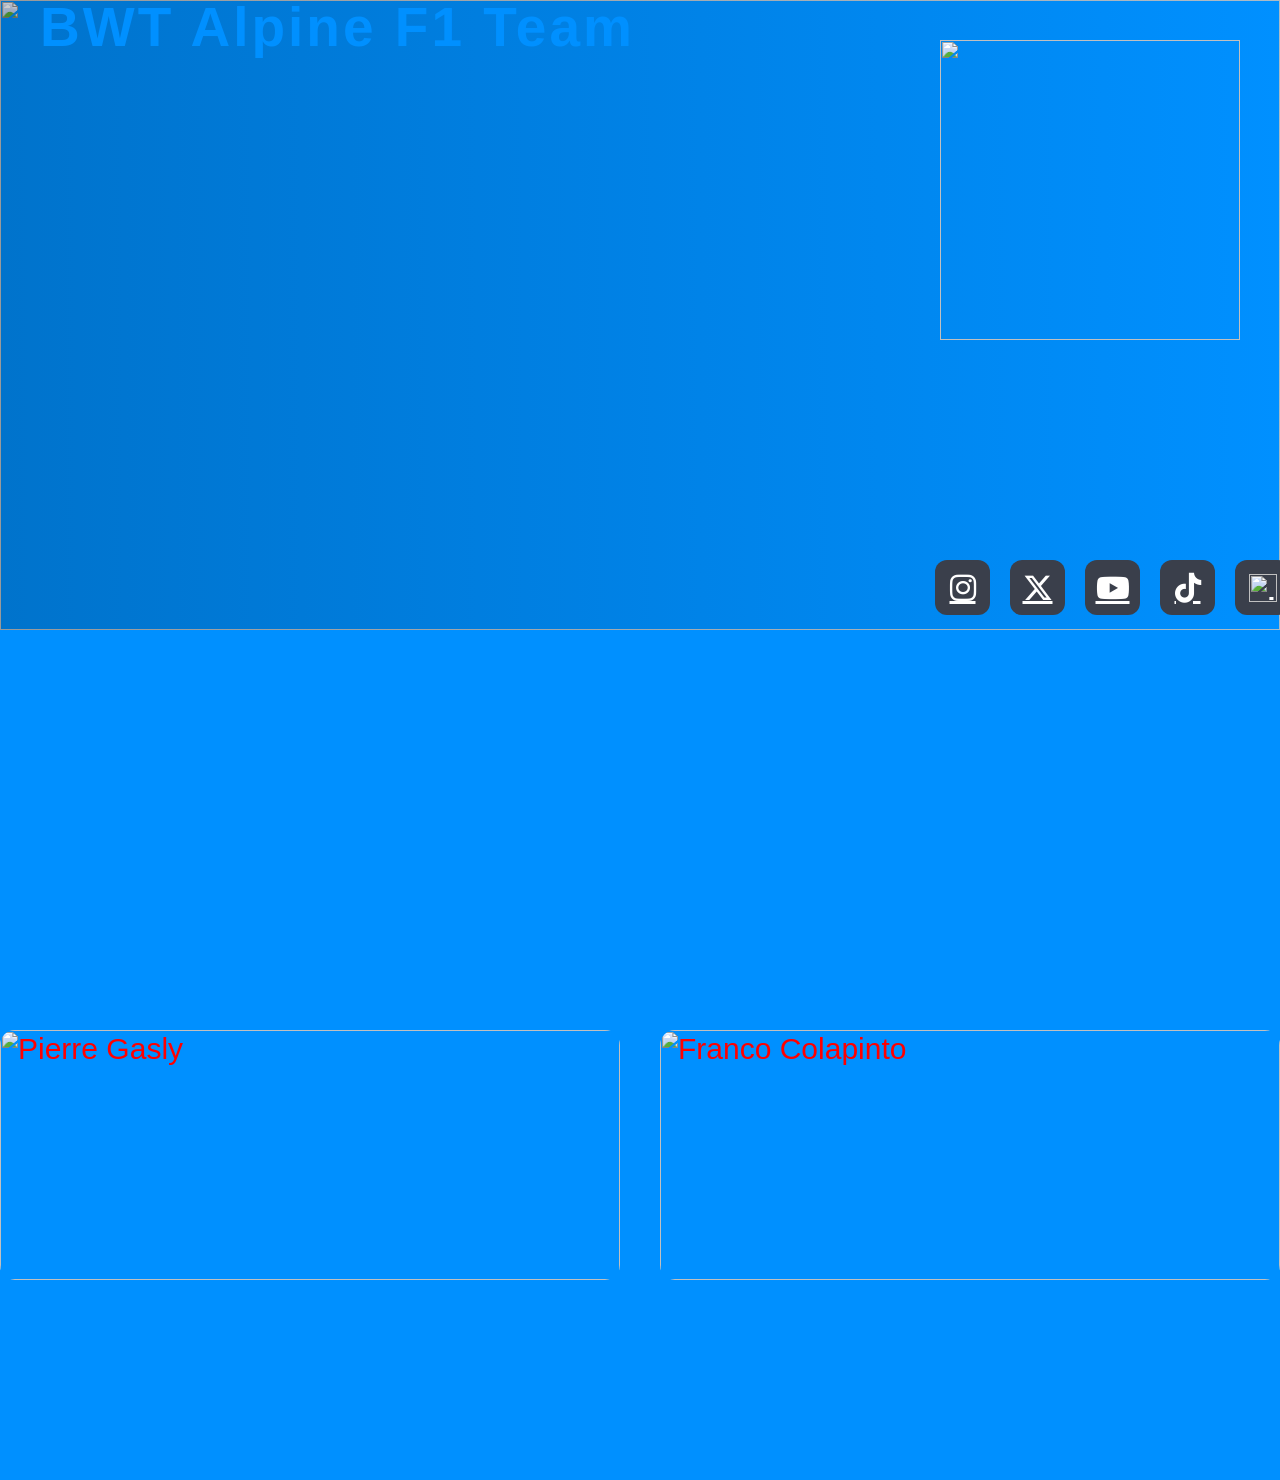
==== alpine.html @ 0892b5b3 "Add files via upload" ====
<html>
</head>
<link rel="stylesheet" href="stylemain.css">
<link rel="stylesheet" href="https://cdnjs.cloudflare.com/ajax/libs/font-awesome/6.5.0/css/all.min.css">

<body bgcolor="#0090ff">
<div class="banner-alpine" id="banner-alpine">

    <img src="carros/a526.jpg" class="bg-alpine">

    <div class="conteudo-alpine">

        <h1>BWT Alpine F1 Team</h1>

        <img src="logos/alpine.png" class="logo-alpine">

        <div class="vitorias-alpine">
            <div></div>
            <div></div>

<div class="redes-banner-alpine">
 
  <a href="https://www.instagram.com/alpinef1team" target="_blank">
    <i class="fa-brands fa-instagram"></i>
  </a>

  <a href="https://twitter.com/alpinef1team" target="_blank">
    <i class="fa-brands fa-x-twitter"></i>
  </a>

  <a href="https://www.youtube.com/@alpinef1team" target="_blank">
    <i class="fa-brands fa-youtube"></i>
  </a>

  <a href="https://www.tiktok.com/@alpinef1team" target="_blank">
    <i class="fa-brands fa-tiktok"></i>
  </a>
  
   <a href="https://www.alpinecars.com/en/formula-1/" target="_blank">
    <img src="icons/Alpinef1.png" alt="site alpine">
  </a>

</div>



        </div>

    </div>

</div>


<div class="grid-pilotos-alpine">

    <a href="gasly.html" class="card-piloto-gasly">
        <img src="overlei/gasly.webp" alt="Pierre Gasly">
        <div class="overlay-gasly">
            <h2>Pierre Gasly</h2>
            <p>Ver Informação</p>
        </div>
    </a>

    <a href="franco.html" class="card-piloto-franco">
        <img src="overlei/colapinto.jpg" alt="Franco Colapinto">
        <div class="overlay-franco">
            <h2>Franco Colapinto</h2>
            <p>Ver Informação</p>
        </div>
    </a>

</div>











































































</body>
</html>
---- stylemain.css ----
Body {

	
	font-family: arial, helvetica, sans-serif;
	margin: 30px;
	padding: 0px;
}

p{
	color: red;
	font-size: 60px;
	text-align: center;
	text-transform: capitalize;

}

h6 {
	margin-top:200px;
	font-size:40px;
	
}

a{
	font-size:30px;
	color:red;
}




.escudo-F1 {
    width: 300px;
    display: block;
    margin: 20px auto 10px auto;
}

.titulo-menu {
    text-align: left;
    font-size: 50px;
    color: red;
    margin-bottom: 30px;
	margin-top:-20px;
	margin-left:10px;
}

.container {
    text-align: center;
}

.menu {
	list-style:none;
	padding:0;
    display: flex;
    flex-direction:column;
	align-items:flex-start;
    gap: 15px;
    justify-content: center; /* centraliza os links */
    
}

.menu  li {
list-style:none;
margin-top:-17px;
margin-left:20px;

}


.menu a {
    display: inline-flex;
    align-items: center;
    gap: 8px;
    text-decoration: none;
    font-weight: bold;
    color: black;
	padding:3px 6px;
	border-radius:6px;
    transition: 0.3s;
}

.menu a:hover {
    color: red; /* seu hover vermelho */
    transform: scale(1.006);
}

.team-icon {
    width: 30px;
    height: 24px;
    object-fit: contain;
}


/* Opcional: efeito glow */
.menu a:hover::after {
    content: "";
    position: absolute;
    inset: 0;
    border-radius: 8px;
    box-shadow: 0 0 15px currentColor; /* glow usando a cor do link */
    z-index: -1;
}

.logo{
	width:120px;
	transition:0.3s;
	cursor:pointer;
}

.logo:hover{
	transform:scale(1.08);
}

.logo-formula1{
  position: absolute;
    top: 20px;
    right: 20px;
    width: 500px;
	height:auto;


}
.barra-topo {
    display: flex;
    align-items: center;
    justify-content: flex-start; /* tudo na esquerda */
    gap: 20px; /* espaço entre logo e regras */
    padding: 10px 40px;
}

/* Logo */
.logo-home img {
    width: 100px;
    cursor: pointer;
    transition: 0.3s;
}

.logo-home img:hover {
    transform: scale(1.05);
}

/* Regras */
.regras {
    text-decoration: none;
    font-weight: bold;
    font-size: 30px;
    color: #e10600;
    transition: 0.3s;
}

.regras:hover {
    color: black;
}



/* Logo */
.logo {
    width: 120px;
    transition: 0.3s;
    cursor: pointer;
}

.logo:hover {
    transform: scale(1.05);
}

.topo {
    margin-top: 10px;
}

.redes-f1 {
    position: fixed;
    bottom: 20px;
    right: 20px;
    display: flex;
    gap: 15px;
}

.redes-f1 a {
    width: 50px;
    height: 50px;
    background: #3a3f4b;
    display: flex;
    align-items: center;
    justify-content: center;
    border-radius: 12px;
    transition: 0.3s;
}

.redes-f1 a:hover {
    transform: scale(1.1);
}

.redes-f1 i,
.redes-f1 img {
    width: 28px;
    height: 28px;
    object-fit: contain;
    color: white;
}


/*regras*/
.banner-regras {
    position: relative;
    height: 500px;
    background-image: url("pilotos/pilotos.jpg");
    background-size: cover;
    background-position: center 47%;
    background-repeat: no-repeat;
    overflow: hidden;
}

/* Título no canto superior esquerdo */
.conteudo-banner-regras {
    position: absolute;
    top: 30px;
    left: 40px;
    color: white;
}

.conteudo-banner-regras h1 {
    font-size: 40px;
    letter-spacing: 3px;
    margin: 0;
}

/* Logo F1 no canto superior direito */
.logo-f1 {
    position: absolute;
    top: 20px;
    right: 20px;
    width: 200px;
}



/*pneus*/

.banner-pneu {
    position: relative;
    height: 300px;
    background-image: url("pneus/pneus.png");
    background-size: cover;
    background-position: center;
    overflow: hidden;
    display: flex;
    align-items: center;
    padding-left: 60px;
    transition: 0.4s ease;
	margin-top:300px;
}






/* Texto */
.conteudo-pneu {
    position: absolute;
	top:40px;
	left:60px;
    z-index: 2;
    color: red;
}

.conteudo-pneu h1 {
    font-size: 50px;
    margin: 0px;
    letter-spacing: 3px;
}

.conteudo-pneu p {
    font-size: 18px;
	color:#ff3c3c;
}

/* Imagem do pneu */
.img-pneu {
    position: absolute;
	top:40px;
    right: 80px;
    bottom: 0;
    height: 25%;
    transition: transform 0.5s ease;
    z-index: 2;
}

/* Hover */
.banner-pneu:hover .img-pneu {
    transform: scale(1.1) rotate(15deg);
}

.intro-pneus {
    padding: 20px 10px;
    background-color: black;
    color: #222;
    line-height: 1.6;
}

.intro-pneus p {
    font-size: 30px;

}

.tipos-pneus {
    padding: 80px 120px;
    background-color: #f4f4f4;
}

.tipos-pneus {
    padding: 80px 120px;
    background-color: #f4f4f4;
    display: grid;
    grid-template-columns: repeat(3, 1fr);
    gap: 30px;
}

.tipos-pneus h2 {
    grid-column: 1 / -1;
    font-size: 40px;
    margin-bottom: 20px;
}

.card-pneu {
    background: black;
    padding: 25px;
    border-radius: 12px;
    box-shadow: 0 8px 20px rgba(0,0,0,0.08);
    transition: 0.3s ease;
    text-align: center;
}

.card-pneu img {
    width: 80%;
    height: 180px;
    object-fit: contain;
    margin-bottom: 15px;
}

.card-pneu:hover {
    transform: translateY(-8px);
}

.card-pneu h3 {
    margin-bottom: 10px;
	color:white;
}

.card-pneu p {
    font-size: 15px;
    color: #fff;
}



.titulo-tabela{
	color:black;
	


}
.tabela-calendario {
  width: 100%;
  border-collapse: collapse;
  margin-top: 20px;
  margin-bottom:100px;

}

.tabela-calendario th, .tabela-calendario td {
  border: 3px solid #000;
  padding: 10px;
}

.tabela-calendario th {
  background-color: #222;    
  color: #fff;
}

.tabela-calendario tr:nth-child(even) {
  background-color: #f2f2f2; 
}

.tabela-calendario tr:hover {
  background-color: #ffe600;
}

.gp,
.pais{
  display: flex;
  align-items: center;
  gap: 8px;
}

.gp img{
  width: 30px;
  height: auto;
}

.pais img{
  width: 24px;
  height: auto;
}

.hero-f1 {
  background: linear-gradient(135deg, #e10600, #000);
  color: white;
  padding: 40px;
  border-radius: 12px;
  margin-bottom: 30px;
  text-align: center;
}

.hero-f1 h1 {
  font-size: 70px;
  margin-bottom: 10px;
  color:#e10600;
}

.hero-f1 p {
  font-size: 30px;
  opacity: 0.9;
}

.fim-semana-f1 {
  display: flex;
  justify-content: space-around;
  gap: 20px;
  margin: 50px 0;
  flex-wrap: wrap;
  margin-top:300px;
}

.card-fim-semana {
  position: relative;
  width: 300px;
  background-color: #1e1e1e;
  color: white;
  border-radius: 15px;
  overflow: hidden;
  text-align: center;
  transition: transform 0.3s ease;
}

.card-fim-semana:hover {
  transform: scale(1.05);
}

.card-fim-semana img {
  width: 100%;
  height: 200px;
  object-fit: cover;
}

.card-fim-semana h2 {
  margin: 15px 0 10px;
  font-size: 20px;
}

.card-fim-semana p {
  font-size: 14px;
  padding: 0 10px 15px;
  line-height: 1.5;
}
.card-fim-semana:nth-child(4) {
    border: 2px solid #e10600;
}


.pontuacao-f1 {
  display: flex;
  justify-content: center;
  gap: 40px;
  padding: 60px 10%;
  flex-wrap: wrap;
  margin-top:200px;
}

.card-pontos {
  background-color: #1e1e1e;
  color: white;
  width: 330px;
  padding: 15px;
  border-radius: 15px;
  transition: 0.3s;
}

.card-pontos h2 {
  margin-bottom: 15px;
  font-size: 20px;
  color: #e10600;
}

.card-pontos ul {
  list-style: none;
  padding: 0;
}

.card-pontos li {
  padding: 5px 0;
  border-bottom: 1px solid #333;
}

.card-pontos:hover {
  transform: scale(1.05);
}

.sprint {
  border: 2px solid #e10600;
}


.bandeiras {
  padding: 60px 20px;
  text-align: center;
}

.container-cards {
  display: flex;
  justify-content: center;
  gap: 30px;
  flex-wrap: wrap;
}

.card {
  width: 300px;
  background: black;
  border-radius: 15px;
  overflow: hidden;
  box-shadow: 0 8px 20px rgba(0,0,0,0.15);
  transition: 0.3s;
}

.card:hover {
  transform: translateY(-10px);
}

.card img {
  width: 100%;
  height: 180px;
  object-fit: cover;
}

.card h3 {
  margin: 15px 0 10px;
  color:red;
}

.card p {
  padding: 0 15px 20px;
  font-size: 15px;
}

/* Seção */
.regras-corrida {
  padding: 60px 20px;
  text-align: center;
}

/* Container que organiza lado a lado */
.container-regras {
  display: flex;
  justify-content: center;
  gap: 30px;
  flex-wrap: wrap;
}

/* Card */
.card-regra {
  width: 280px;
  background: #1e1e1e;
  color: white;
  border-radius: 15px;
  overflow: hidden;
  box-shadow: 0 8px 20px rgba(0,0,0,0.3);
  transition: 0.3s;
}

/* Efeito hover */
.card-regra:hover {
  transform: translateY(-10px);
}

/* Imagem */
.card-regra img {
  width: 100%;
  height: 170px;
  object-fit: cover;
}

/* Título */
.card-regra h3 {
  margin: 15px 0 10px;
  font-size: 18px;
  color: #e10600;
}

/* Texto */
.card-regra p {
  padding: 0 15px 20px;
  font-size: 14px;
  line-height: 1.4;
}



.card:nth-child(1) { border-top: 5px solid orange; }
.card:nth-child(2) { border-top: 5px solid yellow; }
.card:nth-child(3) { border-top: 5px solid red; }
.card:nth-child(4) { border-top: 5px solid green; }

.titulo-Safety{
	margin-top:200px;
}





.penalidades{
	padding:40px 20px;
	text-align:center;
}
.Container-penalidades{
	display:flex;
	justify-content:center;
	gap:25px;
	flex-wrap:wrap;
	align-items:flex-start;
}
.card-penalidades{
	width:160px;
	background:#1e1e1e;
	color:white;
	padding:20px;
	border-radius:15px;
	box-shadow:0 8px 20px rgba(0,0,0,0.3);
	transition:0.3s;
}
.card-penalidades:hover{
	transform:translateY(-8px);
}
.card-penalidades h3{
	color:#e10600;
	margin-bottom:30px;
	
}
.card-penalidades p {
	font-size:14px;
	line-height:1.4;
}
.titulo-secao-penalidades{
	margin-top:200px;
}

.redes-f1 {
  position: relative;
}

.redes-f1 {
  position: absolute;
  bottom: 25px;
  right: 20px;
  display: flex;
  gap: 20px;
  z-index:3;
}

.redes-f1 a {
  width: 55px;
  height: 55px;
  display: flex;
  align-items: center;
  justify-content: center;
  color:white;
  background: #3a3f4b; /* mesma cor do McLaren */
  border-radius: 12px; /* quadrado com canto arredondado */
  transition: 0.3s;
}

.redes-f1 a:hover {
  background: #DC0000;
  box-shadow:0 0 15px #DC0000;
}

.redes-f1 img {
  width: 28px;
  height: 28px;
  object-fit: contain;
}


	
 
/*mclaren*/
/* ===== BANNER ===== */
.banner-mclaren {
    position: relative;
    width: 100%;
    height: 70vh;
    overflow: hidden;
}

/* IMAGEM FUNDO */
.bg-mclaren {
    position: absolute;
    inset: 0;
    width: 100%;
    height: 100%;
    object-fit: cover;
    object-position: center;
    transition: transform 0.6s ease;
}


/* OVERLAY PAPAYA */
.banner-mclaren::after {
    content: "";
    position: absolute;
    inset: 0;
    background: linear-gradient(
        to right,
        rgba(0,0,0,0.6),
        rgba(255,135,0,0.25)
    );
    z-index: 1;
}

/* CONTEÚDO */
.conteudo-mclaren {
    position: absolute;
    inset: 0;
    z-index: 2;
}

/* NOME */
.conteudo-mclaren h1 {
    position: absolute;
    top: 40px;
    left: 40px;
    margin-top:-45px;
    font-size: 55px;
    font-weight: bold;
    letter-spacing: 3px;
    color: #FF8700;
    transition: 0.4s ease;
}

/* LINHA ANIMADA */
.conteudo-mclaren h1::after {
    content: "";
    display: block;
    width: 0;
    height: 4px;
    background: #FF8700;
    margin-top: 8px;
    transition: 0.4s ease;
}

/* LOGO */
.logo-mclaren {
    position: absolute;
    top: -40px;
    right: 40px;
    width: 300px;
    height: auto;
    transition: 0.3s ease;
}

/* TÍTULOS */
.titulos-mclaren {
    position: absolute;
    bottom: 40px;
    left: 40px;

    display: grid;
    grid-template-columns: repeat(2, auto);
    gap: 8px 25px;

    color: white;
    font-weight: bold;
}

.titulos-mclaren div {
    transition: 0.3s ease;
}

.grid-pilotos-mclaren{
    display: flex;
    justify-content: center;
    gap: 40px;
    margin-top: 200px;
}

/* ===== HOVER ===== */

/* Zoom no fundo */
.banner-mclaren:hover .bg-mclaren {
    transform: scale(1.05);
}

/* Glow papaya */
.banner-mclaren:hover h1 {
    text-shadow: 0 0 15px #FF8700;
}

/* Linha aparece */
.banner-mclaren:hover h1::after {
    width: 100%;
}

/* Títulos sobem */
.banner-mclaren:hover .titulos-mclaren div {
    transform: translateY(-5px);
}

/* Logo cresce */
.banner-mclaren:hover .logo-mclaren {
    transform: scale(1.08);
}

/* Leve brilho */
.banner-mclaren:hover {
    filter: brightness(1.05);
}

body {
    margin: 0;
    font-family: Arial, sans-serif;
}

/* Seção principal */
.info {
    width: 100%;
    padding: 60px 0;
    display: flex;
    justify-content: center;
}

body{
  margin:0;
  font-family: Arial, sans-serif;
}

.mclaren-stats{
  min-height:100vh;
  padding:80px 20px;
  text-align:center;

  background: 
    linear-gradient(to bottom, rgba(0,0,0,0.85), rgba(0,0,0,0.9)),
    url("mcl25.avif"); /* coloca sua imagem aqui */

  background-size:cover;
  background-position:center;
  background-attachment:fixed;
}

.titulo{
  color:white;
  font-size:40px;
  margin-bottom:60px;
  letter-spacing:2px;
  position:relative;
}

.titulo::after{
  content:"";
  width:150px;
  height:4px;
  background:#ff8000;
  display:block;
  margin:15px auto 0;
  box-shadow:0 0 15px #ff8000;
}

.cards{
  display:flex;
  justify-content:center;
  gap:30px;
  flex-wrap:wrap;
}

.card{
  background:rgba(20,20,20,0.95);
  width:240px;
  padding:35px 20px;
  border-radius:20px;
  color:white;
  transition:0.4s;
  border:1px solid rgba(255,128,0,0.3);
  box-shadow:0 0 20px rgba(255,128,0,0.2);
}

.card h3{
  font-size:48px;
  color:#ff8000;
  margin:0 0 15px 0;
  text-shadow:0 0 15px #ff8000;
}

.card p{
  font-size:16px;
  opacity:0.9;
}

.card:hover{
  transform:translateY(-12px);
  box-shadow:0 0 35px #ff8000;
  border:1px solid #ff8000;
}


.card-piloto-norris{
    position: relative;
    width: 700px;
    height: 250px;
    overflow: hidden;
    border-radius: 15px;
    display: block;
    text-decoration: none;
	margin-bottom:100px;
}

.card-piloto-norris img{
    width: 100%;
    height: 100%;
    object-fit: cover;
    display: block;
}


.overlay-norris,
.overlay-piastri{
    position: absolute;
    inset: 0;

    background: linear-gradient(
        to top,
        rgba(0,0,0,0.8) 0%,
        rgba(0,0,0,0.4) 50%,
        rgba(0,0,0,0.1) 100%
    );

    display: flex;
    flex-direction: column;
    justify-content: flex-end;
    align-items: center;

    padding-bottom: 30px;

    opacity: 0;
    transition: 0.4s ease;
}

.overlay-norris h2,
.overlay-piastri h2{
    color: white;
    font-size: 26px;
    margin-bottom: 5px;

    transform: translateY(20px);
    opacity: 0;
    transition: 0.4s ease;
}



.overlay-norris p,
.overlay-piastri p{
    color: white;
    font-size: 14px;
    letter-spacing: 1px;

    padding: 6px 14px;
    border: 1px solid white;
    border-radius: 20px;

    transform: translateY(20px);
    opacity: 0;
    transition: 0.4s ease;
}

.card-piloto-norris:hover .overlay-norris,
.card-piloto-piastri:hover .overlay-piastri{
    opacity: 1;
}

.card-piloto-norris:hover h2,
.card-piloto-norris:hover p,
.card-piloto-piastri:hover h2,
.card-piloto-piastri:hover p{
    transform: translateY(0);
    opacity: 1;
}

.card-piloto-norris:hover img,
.card-piloto-piastri:hover img{
    transform: scale(1.08);
    transition: 0.5s ease;
}

.card-piloto-piastri{
    position: relative;
    width: 700px;
    height: 250px;
    overflow: hidden;
    border-radius: 15px;
    display: block;
    text-decoration: none;
	margin-bottom:200px;
}

.card-piloto-piastri img{
    width: 100%;
    height: 100%;
    object-fit: cover;
    display: block;
}





.lideranca{
  padding:80px 20px;
  background:#0d0d0d;
  text-align:center;
}

.titulo-lideranca{
  font-size:36px;
  color:white;
  margin-bottom:60px;
  position:relative;
}

.titulo-lideranca::after{
  content:"";
  width:180px;
  height:4px;
  background:#ff8000;
  display:block;
  margin:15px auto 0;
  box-shadow:0 0 15px #ff8000;
}

.container-lideranca{
  display:flex;
  justify-content:center;
  gap:30px;
  flex-wrap:wrap;
}

.card-lider{
  background:#1a1a1a;
  width:260px;
  border-radius:20px;
  padding:25px 20px;
  color:white;
  transition:0.4s;
  border:1px solid rgba(255,128,0,0.3);
}

.card-lider img{
  width:100%;
  height:260px;
  object-fit:cover;
  border-radius:15px;
  margin-bottom:15px;
}

.card-lider h3{
  margin:10px 0 5px;
  font-size:20px;
}

.card-lider span{
  display:block;
  color:#ff8000;
  font-weight:bold;
  margin-bottom:10px;
}

.card-lider p{
  font-size:20px;
  opacity:0.8;
}

.card-lider:hover{
  transform:translateY(-10px);
  box-shadow:0 0 30px #ff8000;
}


.eras{
  background:#ff8000;
  color:white;
  padding:80px 20px;
  text-align:center;
}

.titulo-eras{
  font-size:38px;
  margin-bottom:50px;
  position:relative;
  color:black;
}

.titulo-eras::after{
  content:"";
  width:160px;
  height:4px;
  background:#ff8000;
  display:block;
  margin:15px auto 0;
  box-shadow:0 0 15px #000000;
}

.timeline{
  display:flex;
  justify-content:center;
  gap:15px;
  flex-wrap:wrap;
  margin-bottom:50px;
}

.timeline button{
  background:#1a1a1a;
  border:1px solid rgba(255,128,0,0.4);
  color:white;
  padding:12px 18px;
  border-radius:30px;
  cursor:pointer;
  transition:0.3s;
}

.timeline button:hover{
  background:#000000;
}

.timeline .ativo{
  background:#000000;
  box-shadow:0 0 15px #000000;
}

.conteudo-era{
  max-width:800px;
  margin:0 auto;
  animation:fade 0.4s ease-in-out;
}

.conteudo-era h3{
  font-size:28px;
  margin-bottom:20px;
}

.conteudo-era p{
  font-size:17px;
  line-height:1.6;
  opacity:0.9;
  color:black;
}

@keyframes fade{
  from{opacity:0; transform:translateY(10px);}
  to{opacity:1; transform:translateY(0);}
}




.eras {
    padding: 40px;
    text-align: center;
	color:black;
}

.titulo-eras {
    color: orange;
    margin-bottom: 20px;
}

.botoes-eras button {
    background: #222;
    color: white;
    border: 1px solid orange;
    padding: 10px 20px;
    margin: 5px;
    cursor: pointer;
    transition: 0.3s;
}

.botoes-eras button:hover {
    background: black;
    color: orange;
}

.conteudo-era {
    margin-top: 30px;
}

#mclaren-timeline {
    display: flex;
    justify-content: center;
    gap: 20px;
    flex-wrap: wrap;
    margin-top: 30px;
	color:black;
}

.mclaren-timeline-item {
    width: 200px;
    text-align: center;
	color:black;
}

.mclaren-timeline-item img {
    width: 100%;
    height: 130px;
    object-fit: cover;
    border-radius: 10px;
    transition: 0.3s;
}

.mclaren-timeline-item img:hover {
    transform: scale(1.05);
    box-shadow: 0 0 15px black;
}

.mclaren-timeline-year {
    color: black;
    font-weight: bold;
    margin-bottom: 8px;
}

.redes-banner-mclaren a {
  font-size: 32px;
  color: white;
  background: rgba(0,0,0,0.6);
  padding: 10px;
  border-radius: 10px;
 
}

.banner-mclaren {
  position: relative;
}

.redes-banner-mclaren {
  position: absolute;
  bottom: -10px;
  right: -1150px;
  display: flex;
  gap: 10px;
}

.redes-banner-mclaren img {
  width: 35px;
}

.redes-banner-mclaren a:hover {
  background: #ff8000;
  transform: scale(1.15);
}




/*mercedes*/


 /* ===== BANNER ===== */
.banner-mercedes {
    position: relative;
    width: 100%;
    height: 70vh;
    overflow: hidden;
}

/* IMAGEM FUNDO */
.bg-mercedes {
    position: absolute;
    inset: 0;
    width: 100%;
    height: 100%;
    object-fit: cover;
    object-position: center;
    transition: transform 0.6s ease;
}

/* OVERLAY */
.banner-mercedes::after {
    content: "";
    position: absolute;
    inset: 0;
    background: linear-gradient(
        to right,
        rgba(0,0,0,0.7),
        rgba(0,210,190,0.2)
    );
    z-index: 1;
}

/* CONTEÚDO */
.conteudo-mercedes {
    position: absolute;
    inset: 0;
    z-index: 2;
}

/* NOME */
.conteudo-mercedes h1 {
    position: absolute;
    top: 40px;
    left: 40px;
    margin-top:-45px;
    font-size: 50px;
    font-weight: bold;
    letter-spacing: 2px;
    color: #00D2BE;
    transition: 0.4s ease;
}

/* Linha animada */
.conteudo-mercedes h1::after {
    content: "";
    display: block;
    width: 0;
    height: 4px;
    background: #00D2BE;
    margin-top: 8px;
    transition: 0.4s ease;
}

/* LOGO */
.logo-mercedes {
    position: absolute;
    top: 40px;
    right: 40px;
    width: 300px;
    height: auto;
    transition: 0.3s ease;
	margin-top:-145px;
}

/* TÍTULOS */
.titulos-mercedes {
    position: absolute;
    bottom: 40px;
    left: 40px;

    display: grid;
    grid-template-columns: repeat(2, auto);
    gap: 8px 25px;

    color: white;
    font-weight: bold;
}

.titulos-mercedes div {
    transition: 0.3s ease;
}

/* ===== HOVER ===== */

/* Zoom no fundo */
.banner-mercedes:hover .bg-mercedes {
    transform: scale(1.05);
}

/* Glow verde */
.banner-mercedes:hover h1 {
    text-shadow: 0 0 15px #00D2BE;
}

/* Linha aparece */
.banner-mercedes:hover h1::after {
    width: 100%;
}

/* Títulos sobem */
.banner-mercedes:hover .titulos-mercedes div {
    transform: translateY(-5px);
}

/* Logo aumenta */
.banner-mercedes:hover .logo-mercedes {
    transform: scale(1.08);
}

/* Leve brilho */
.banner-mercedes:hover {
    filter: brightness(1.05);
}

.lideranca-mercedes{
  padding:80px 20px;
  background:#111111;
  text-align:center;
}

.titulo-lideranca-mercedes{
  font-size:36px;
  color:#00D2BE;
  margin-bottom:60px;
  position:relative;
}

.titulo-lideranca-mercedes::after{
  content:"";
  width:180px;
  height:4px;
  background:#000000;
  display:block;
  margin:15px auto 0;
  box-shadow:0 0 15px #00D2BE;
}

.container-lideranca-mercedes{
  display:flex;
  justify-content:center;
  gap:30px;
  flex-wrap:wrap;
}

.card-lider-mercedes{
  background:#00D2BE;
  width:260px;
  border-radius:20px;
  padding:25px 20px;
  color:white;
  transition:0.4s;
  border:1px solid rgba(255,128,0,0.3);
}

.card-lider-mercedes img{
  width:100%;
  height:260px;
  object-fit:cover;
  border-radius:15px;
  margin-bottom:15px;
}

.card-lider-mercedes h3{
  margin:10px 0 5px;
  font-size:20px;
}

.card-lider-mercedes span{
  display:block;
  color:#000000;
  font-weight:bold;
  margin-bottom:10px;
}

.card-lider-mercedes p{
  font-size:20px;
  opacity:0.8;
  color:#000000;
}

.card-lider-mercedes:hover{
  transform:translateY(-10px);
  box-shadow:0 0 30px #000000;
}

.banner-mercedes {
  position: relative;
}

.redes-banner-mercedes {
  position: absolute;
  bottom: -25px;
  right: -1150px;
  display: flex;
  gap: 20px;
}

.redes-banner-mercedes a {
  width: 55px;
  height: 55px;
  display: flex;
  align-items: center;
  justify-content: center;
  color:white;
  background: #3a3f4b; /* mesma cor do McLaren */
  border-radius: 12px; /* quadrado com canto arredondado */
  transition: 0.3s;
}

.redes-banner-mercedes a:hover {
  background: #00D2BE; /* verde Mercedes */
  transform: scale(1.1);
}

.redes-banner-mercedes img {
  width: 28px;
  height: 28px;
  object-fit: contain;
}





/*redbull*/
/* ===== BANNER ===== */
.banner-redbull {
    position: relative;
    width: 100%;
    height: 70vh;
    overflow: hidden;
}

/* IMAGEM FUNDO */
.bg-redbull {
    position: absolute;
    inset: 0;
    width: 100%;
    height: 100%;
    object-fit: cover;
    object-position: center;
    transition: transform 0.6s ease;
}

/* OVERLAY AZUL */
.banner-redbull::after {
    content: "";
    position: absolute;
    inset: 0;
    background: linear-gradient(
        to right,
        rgba(0,0,0,0.6),
        rgba(30,65,255,0.25)
    );
    z-index: 1;
}

/* CONTEÚDO */
.conteudo-redbull {
    position: absolute;
    inset: 0;
    z-index: 2;
}

/* NOME */
.conteudo-redbull h1 {
    position: absolute;
    top: 40px;
    left: 40px;
    margin-top:-45px;
    font-size: 55px;
    font-weight: bold;
    letter-spacing: 3px;
    color: #1E41FF;
    transition: 0.4s ease;
}

/* LINHA ANIMADA */
.conteudo-redbull h1::after {
    content: "";
    display: block;
    width: 0;
    height: 4px;
    background: #1E41FF;
    margin-top: 8px;
    transition: 0.4s ease;
}

/* LOGO */
.logo-redbull {
    position: absolute;
    top: 40px;
    right: 40px;
    width: 200px;
    height: auto;
    transition: 0.3s ease;
}

/* TÍTULOS */
.titulos-redbull {
    position: absolute;
    bottom: 40px;
    left: 40px;

    display: grid;
    grid-template-columns: repeat(2, auto);
    gap: 8px 25px;

    color: white;
    font-weight: bold;
}

.titulos-redbull div {
    transition: 0.3s ease;
}

/* ===== HOVER ===== */

/* Zoom no fundo */
.banner-redbull:hover .bg-redbull {
    transform: scale(1.05);
}

/* Glow azul */
.banner-redbull:hover h1 {
    text-shadow: 0 0 15px #1E41FF;
}

/* Linha aparece */
.banner-redbull:hover h1::after {
    width: 100%;
}

/* Títulos sobem */
.banner-redbull:hover .titulos-redbull div {
    transform: translateY(-5px);
}

/* Logo cresce */
.banner-redbull:hover .logo-redbull {
    transform: scale(1.08);
}

/* Leve brilho */
.banner-redbull:hover {
    filter: brightness(1.05);
}



.banner-redbull {
  position: relative;
}

.redes-banner-redbull {
  position: absolute;
  bottom: -25px;
  right: -1150px;
  display: flex;
  gap: 20px;
}

.redes-banner-redbull a {
  width: 55px;
  height: 55px;
  display: flex;
  align-items: center;
  justify-content: center;
  color:white;
  background: #3a3f4b; /* mesma cor do McLaren */
  border-radius: 12px; /* quadrado com canto arredondado */
  transition: 0.3s;
}

.redes-banner-redbull a:hover {
  background: #0600ef; /* verde Mercedes */
  transform: scale(1.1);
}

.redes-banner-redbull img {
  width: 28px;
  height: 28px;
  object-fit: contain;
}


  
/*ferrari*/


/* Banner */
.banner-ferrari {
    position: relative;
    width: 100%;
    height: 70vh;
    overflow: hidden;
}

/* SOMENTE imagem de fundo */
.bg-ferrari {
    width: 100%;
    height: 100%;
    object-fit: cover;
    object-position: center right;
    transition: transform 0.6s ease;
}

/* Overlay */
.banner-ferrari::after {
    content: "";
    position: absolute;
    inset: 0;
    background: linear-gradient(
        to right,
        rgba(0,0,0,0.2),
        rgba(220,0,0,0.25));
    z-index: 1;
	    pointer-events:none;

}

/* Conteúdo */
.conteudo-ferrari {
    position: absolute;
    inset: 0;
    z-index: 2;
}

/* Nome */
.conteudo-ferrari h1 {
    position: absolute;
    top: 40px;
    left: 40px;
    font-size: 55px;
    color: #DC0000;
    margin-top:-45px;
}

.conteudo-ferrari h1::after {
    content: "";
    display: block;
    width: 0;
    height: 4px;
    background: #DC0000;
    margin-top: 8px;
    transition: 0.4s ease;
}



/* LOGO (agora não será afetada) */
.logo-ferrari {
    position: absolute;
    top: 40px;
    right: 40px;
    width: 300px;
    height: auto;
}

/* Títulos */
.titulos-ferrari {
    position: absolute;
    bottom: 190px;
    left: 40px;

    display: grid;
    grid-template-columns: repeat(2, auto);
    gap: 8px 25px;
    
	color: white;
	font-size:18px;
	font-weight:bold;
}

/* Zoom no fundo */
.banner-ferrari:hover .bg-ferrari {
    transform: ;
}

/* Glow no nome */
.banner-ferrari:hover h1 {
    text-shadow: 0 0 15px #DC0000;
}

/* Linha animada abaixo do nome */
.banner-ferrari:hover h1::after {
    width: 100%;
}

/* Títulos sobem levemente */
.banner-ferrari:hover .titulos-ferrari div {
    transform: translateY(-5px);
}

/* Logo aumenta */
.banner-ferrari:hover .logo-ferrari {
    transform: scale(1.08);
}

.banner-ferrari {
  position: relative;
}

.redes-banner-ferrari {
  position: absolute;
  bottom: -25px;
  right: -1150px;
  display: flex;
  gap: 20px;
  z-index:3;
}

.redes-banner-ferrari a {
  width: 55px;
  height: 55px;
  display: flex;
  align-items: center;
  justify-content: center;
  color:white;
  background: #3a3f4b; /* mesma cor do McLaren */
  border-radius: 12px; /* quadrado com canto arredondado */
  transition: 0.3s;
}

.redes-banner-ferrari a:hover {
  background: #DC0000;
  box-shadow:0 0 15px #DC0000;
}

.redes-banner-ferrari img {
  width: 28px;
  height: 28px;
  object-fit: contain;
}



 /*willians*/
/* ===== BANNER ===== */
.banner-williams {
    position: relative;
    width: 100%;
    height: 70vh;
    overflow: hidden;
}

/* IMAGEM FUNDO */
.bg-williams {
    position: absolute;
    inset: 0;
    width: 100%;
    height: 100%;
    object-fit: cover;
    object-position: center;
    transition: transform 0.6s ease;
}

/* OVERLAY AZUL */
.banner-williams::after {
    content: "";
    position: absolute;
    inset: 0;
    background: linear-gradient(
        to right,
        rgba(0,0,0,0.6),
        rgba(4,30,66,0.4)
    );
    z-index: 1;
}

/* CONTEÚDO */
.conteudo-williams {
    position: absolute;
    inset: 0;
    z-index: 2;
}

/* NOME */
.conteudo-williams h1 {
    position: absolute;
    top: 40px;
    left: 40px;
    margin-top:-45px;
    font-size: 55px;
    font-weight: bold;
    letter-spacing: 3px;
    color: white;
    transition: 0.4s ease;
}

/* LINHA BRANCA */
.conteudo-williams h1::after {
    content: "";
    display: block;
    width: 0;
    height: 4px;
    background: white;
    margin-top: 8px;
    transition: 0.4s ease;
}

/* LOGO */
.logo-williams {
    position: absolute;
    top: 40px;
    right: 40px;
    width: 300px;
    height: auto;
    transition: 0.3s ease;
}

/* TÍTULOS */
.titulos-williams {
    position: absolute;
    bottom: 40px;
    left: 40px;

    display: grid;
    grid-template-columns: repeat(2, auto);
    gap: 8px 25px;

    color: white;
    font-weight: bold;
}

.titulos-williams div {
    transition: 0.3s ease;
}

/* ===== HOVER ===== */

/* Zoom fundo */
.banner-williams:hover .bg-williams {
    transform: scale(1.05);
}

/* Linha branca aparece */
.banner-williams:hover h1::after {
    width: 100%;
}

/* Títulos sobem */
.banner-williams:hover .titulos-williams div {
    transform: translateY(-5px);
}

/* Logo cresce */
.banner-williams:hover .logo-williams {
    transform: scale(1.08);
}

/* Leve brilho */
.banner-williams:hover {
    filter: brightness(1.05);
}


.banner-williams {
  position: relative;
}

.redes-banner-williams {
  position: absolute;
  bottom: -25px;
  right: -1150px;
  display: flex;
  gap: 20px;
  z-index:3;
}

.redes-banner-williams a {
  width: 55px;
  height: 55px;
  display: flex;
  align-items: center;
  justify-content: center;
  color:white;
  background: #3a3f4b; /* mesma cor do McLaren */
  border-radius: 12px; /* quadrado com canto arredondado */
  transition: 0.3s;
}

.redes-banner-williams a:hover {
  background: #005aff;
  box-shadow:0 0 15px #000000;
}

.redes-banner-williams img {
  width: 28px;
  height: 28px;
  object-fit: contain;
}







 /*rb*/
/* ===== BANNER ===== */
.banner-rb {
    position: relative;
    width: 100%;
    height: 70vh;
    overflow: hidden;
}

/* IMAGEM FUNDO */
.bg-rb {
    position: absolute;
    inset: 0;
    width: 100%;
    height: 100%;
    object-fit: cover;
    object-position: center;
    transition: transform 0.6s ease;
}

/* OVERLAY ESCURO AZULADO */
.banner-rb::after {
    content: "";
    position: absolute;
    inset: 0;
    background: linear-gradient(
        to right,
        rgba(0,0,0,0.7),
        rgba(10,20,40,0.5)
    );
    z-index: 1;
}

/* CONTEÚDO */
.conteudo-rb {
    position: absolute;
    inset: 0;
    z-index: 2;
}

/* NOME */
.conteudo-rb h1 {
    position: absolute;
    top: 40px;
    left: 40px;
    margin-top:-45px;
    font-size: 55px;
    font-weight: bold;
    letter-spacing: 3px;
    color: white;
    transition: 0.4s ease;
}

/* LINHA ANIMADA */
.conteudo-rb h1::after {
    content: "";
    display: block;
    width: 0;
    height: 4px;
    background: #1E5BFF; /* azul destaque */
    margin-top: 8px;
    transition: 0.4s ease;
}

/* LOGO */
.logo-rb {
    position: absolute;
    top: 40px;
    right: 10px;
    width: 300px;
    height: auto;
    transition: 0.3s ease;
}

/* TÍTULOS */
.titulos-rb {
    position: absolute;
    bottom: 40px;
    left: 40px;

    display: flex;
    gap: 25px;

    color: white;
    font-weight: bold;
}

.titulos-rb div {
    transition: 0.3s ease;
}

/* ===== HOVER ===== */

/* Zoom fundo */
.banner-rb:hover .bg-rb {
    transform: scale(1.05);
}

/* Linha aparece */
.banner-rb:hover h1::after {
    width: 100%;
}

/* Títulos sobem */
.banner-rb:hover .titulos-rb div {
    transform: translateY(-5px);
}

/* Logo cresce */
.banner-rb:hover .logo-rb {
    transform: scale(1.08);
}

/* Brilho leve */
.banner-rb:hover {
    filter: brightness(1.08);
}



.banner-rb {
  position: relative;
}

.redes-banner-rb {
  position: absolute;
  bottom: -25px;
  right: -1150px;
  display: flex;
  gap: 20px;
  z-index:3;
}

.redes-banner-rb a {
  width: 55px;
  height: 55px;
  display: flex;
  align-items: center;
  justify-content: center;
  color:white;
  background: #3a3f4b; /* mesma cor do McLaren */
  border-radius: 12px; /* quadrado com canto arredondado */
  transition: 0.3s;
}

.redes-banner-rb a:hover {
  background: #1E41FF;
  box-shadow:0 0 15px #000000;
}

.redes-banner-rb img {
  width: 28px;
  height: 28px;
  object-fit: contain;
}












 /*aston*/
/* ===== BANNER ===== */
.banner-aston {
    position: relative;
    width: 100%;
    height: 70vh;
    overflow: hidden;
}

/* IMAGEM FUNDO */
.bg-aston {
    position: absolute;
    inset: 0;
    width: 100%;
    height: 100%;
    object-fit: cover;
    object-position: center;
    transition: transform 0.6s ease;
}

/* OVERLAY VERDE ESCURO */
.banner-aston::after {
    content: "";
    position: absolute;
    inset: 0;
    background: linear-gradient(
        to right,
        rgba(0,0,0,0.7),
        rgba(0,87,63,0.4)
    );
    z-index: 1;
}

/* CONTEÚDO */
.conteudo-aston {
    position: absolute;
    inset: 0;
    z-index: 2;
}

/* NOME */
.conteudo-aston h1 {
    position: absolute;
    top: 40px;
    left: 40px;

    margin-top: -45px; /* você pediu */
    font-size: 55px;
    font-weight: bold;
    letter-spacing: 3px;
    color: #00A36C;
    transition: 0.4s ease;
}

/* LINHA VERDE */
.conteudo-aston h1::after {
    content: "";
    display: block;
    width: 0;
    height: 4px;
    background: #00A36C;
    margin-top: 8px;
    transition: 0.4s ease;
}

/* LOGO */
.logo-aston {
    position: absolute;
    top: 40px;
    right: 40px;

    width: 300px; /* você pediu */
    height: auto;
    transition: 0.3s ease;
}

/* VITÓRIAS */
.vitorias-aston {
    position: absolute;
    bottom: 40px;
    left: 40px;

    font-size: 20px;
    font-weight: bold;
    color: white;
    transition: 0.3s ease;
}

/* ===== HOVER ===== */

.banner-aston:hover .bg-aston {
    transform: scale(1.05);
}

.banner-aston:hover h1::after {
    width: 100%;
}

.banner-aston:hover .logo-aston {
    transform: scale(1.05);
}

.banner-aston:hover .vitorias-aston {
    transform: translateY(-5px);
}

.banner-aston:hover {
    filter: brightness(1.08);
}




.banner-aston {
  position: relative;
}

.redes-banner-aston {
  position: absolute;
  bottom: -25px;
  right: -1250px;
  display: flex;
  gap: 20px;
  z-index:3;
}

.redes-banner-aston a {
  width: 55px;
  height: 55px;
  display: flex;
  align-items: center;
  justify-content: center;
  color:white;
  background: #3a3f4b; /* mesma cor do McLaren */
  border-radius: 12px; /* quadrado com canto arredondado */
  transition: 0.3s;
}

.redes-banner-aston a:hover {
  background: #006f62;
  box-shadow:0 0 15px #000000;
}

.redes-banner-aston img {
  width: 28px;
  height: 28px;
  object-fit: contain;
}







 /*haas*/

/* ===== BANNER ===== */
.banner-haas {
    position: relative;
    width: 100%;
    height: 70vh;
    overflow: hidden;
}

/* IMAGEM FUNDO */
.bg-haas {
    position: absolute;
    inset: 0;
    width: 100%;
    height: 100%;
    object-fit: cover;
    object-position: center;
    transition: transform 0.6s ease;
}

/* OVERLAY VERMELHO/ESCURO */
.banner-haas::after {
    content: "";
    position: absolute;
    inset: 0;
    background: linear-gradient(
        to right,
        rgba(0,0,0,0.75),
        rgba(200,0,0,0.35)
    );
    z-index: 1;
}

/* CONTEÚDO */
.conteudo-haas {
    position: absolute;
    inset: 0;
    z-index: 2;
}

/* NOME */
.conteudo-haas h1 {
    position: absolute;
    top: 40px;
    left: 40px;
    margin-top:-45px;
    font-size: 55px;
    font-weight: bold;
    letter-spacing: 3px;
    color: white;
    transition: 0.4s ease;
}

/* LINHA BRANCA */
.conteudo-haas h1::after {
    content: "";
    display: block;
    width: 0;
    height: 4px;
    background: white;
    margin-top: 8px;
    transition: 0.4s ease;
}

/* LOGO */
.logo-haas {
    position: absolute;
    top: 40px;
    right: 40px;
    width: 200px;
    height: auto;
    transition: 0.3s ease;
}

/* VITÓRIAS */
.vitorias-haas {
    position: absolute;
    bottom: 40px;
    left: 40px;

    font-size: 20px;
    font-weight: bold;
    color: white;
    transition: 0.3s ease;
}

/* ===== HOVER ===== */

/* Zoom fundo */
.banner-haas:hover .bg-haas {
    transform: scale(1.05);
}

/* Linha aparece */
.banner-haas:hover h1::after {
    width: 100%;
}

/* Logo cresce */
.banner-haas:hover .logo-haas {
    transform: scale(1.08);
}

/* Texto sobe */
.banner-haas:hover .vitorias-haas {
    transform: translateY(-5px);
}

/* Brilho leve */
.banner-haas:hover {
    filter: brightness(1.08);
}


.banner-haas {
  position: relative;
}

.redes-banner-haas {
  position: absolute;
  bottom: -25px;
  right: -1250px;
  display: flex;
  gap: 20px;
  z-index:3;
}

.redes-banner-haas a {
  width: 55px;
  height: 55px;
  display: flex;
  align-items: center;
  justify-content: center;
  color:white;
  background: #3a3f4b; /* mesma cor do McLaren */
  border-radius: 12px; /* quadrado com canto arredondado */
  transition: 0.3s;
}

.redes-banner-haas a:hover {
  background: #b60000;
  box-shadow:0 0 15px #000000;
}

.redes-banner-haas img {
  width: 28px;
  height: 28px;
  object-fit: contain;
}




 /*audi*/

/* ===== BANNER ===== */
.banner-audi {
    position: relative;
    width: 100%;
    height: 70vh;
    overflow: hidden;
}

/* IMAGEM FUNDO */
.bg-audi {
    position: absolute;
    inset: 0;
    width: 100%;
    height: 100%;
    object-fit: cover;
    object-position: center;
    transition: transform 0.6s ease;
}

/* OVERLAY PRETO + VERMELHO AUDI */
.banner-audi::after {
    content: "";
    position: absolute;
    inset: 0;
    background: linear-gradient(
        to right,
        rgba(0,0,0,0.75),
        rgba(187,10,48,0.4)
    );
    z-index: 1;
}

/* CONTEÚDO */
.conteudo-audi {
    position: absolute;
    inset: 0;
    z-index: 2;
}

/* NOME */
.conteudo-audi h1 {
    position: absolute;
    top: 40px;
    left: 40px;
    margin-top:-45px;
    font-size: 55px;
    font-weight: bold;
    letter-spacing: 3px;
    color: #BB0A30;
    transition: 0.4s ease;
}

/* LINHA VERMELHA */
.conteudo-audi h1::after {
    content: "";
    display: block;
    width: 0;
    height: 4px;
    background: #BB0A30;
    margin-top: 8px;
    transition: 0.4s ease;
}

/* LOGO */
.logo-audi {
    position: absolute;
    top: 40px;
    right: 40px;
    width: 200px;
    height: auto;
    transition: 0.3s ease;
}

/* VITÓRIAS */
.vitorias-audi {
    position: absolute;
    bottom: 40px;
    left: 40px;

    font-size: 20px;
    font-weight: bold;
    color: white;
    transition: 0.3s ease;
}

/* ===== HOVER ===== */

/* Zoom fundo */
.banner-audi:hover .bg-audi {
    transform: scale(1.05);
}

/* Linha aparece */
.banner-audi:hover h1::after {
    width: 100%;
}

/* Logo cresce */
.banner-audi:hover .logo-audi {
    transform: scale(1.08);
}

/* Texto sobe */
.banner-audi:hover .vitorias-audi {
    transform: translateY(-5px);
}

/* Brilho leve */
.banner-audi:hover {
    filter: brightness(1.08);
}



.banner-audi {
  position: relative;
}

.redes-banner-audi {
  position: absolute;
  bottom: -25px;
  right: -1250px;
  display: flex;
  gap: 20px;
  z-index:3;
}

.redes-banner-audi a {
  width: 55px;
  height: 55px;
  display: flex;
  align-items: center;
  justify-content: center;
  color:white;
  background: #3a3f4b; /* mesma cor do McLaren */
  border-radius: 12px; /* quadrado com canto arredondado */
  transition: 0.3s;
}

.redes-banner-audi a:hover {
  background: #BB0A30;
  box-shadow:0 0 15px #000000;
}

.redes-banner-audi img {
  width: 28px;
  height: 28px;
  object-fit: contain;
}










 /*alpine*/


.banner-alpine {
    position: relative;
    width: 100%;
    height: 70vh;
    overflow: hidden;
}

.bg-alpine {
    position: absolute;
    inset: 0;
    width: 100%;
    height: 100%;
    object-fit: cover;
    transition: transform 0.6s ease;
}

.banner-alpine::after {
    content: "";
    position: absolute;
    inset: 0;
    background: linear-gradient(
        to right,
        rgba(0,0,0,0.2),
        rgba(0,144,255,0.1)
    );
    z-index: 1;
}

.conteudo-alpine {
    position: absolute;
    inset: 0;
    z-index: 2;
}

.conteudo-alpine h1 {
    position: absolute;
    top: 40px;
    left: 40px;
    margin-top:-45px;
    font-size: 55px;
    letter-spacing: 3px;
    color: #0090FF;
    transition: 0.4s ease;
}

.conteudo-alpine h1::after {
    content: "";
    display: block;
    width: 0;
    height: 4px;
    background: #0090FF;
    margin-top: 8px;
    transition: 0.4s ease;
}

.logo-alpine {
    position: absolute;
    top: 40px;
    right: 40px;
    width: 300px;
    transition: 0.3s ease;
}

.vitorias-alpine {
    position: absolute;
    bottom: 40px;
    left: 40px;

    font-weight: bold;
    color: white;
    transition: 0.3s ease;
}

/* Hover */
.banner-alpine:hover .bg-alpine {
    transform: scale(1.05);
}

.banner-alpine:hover h1::after {
    width: 100%;
}

.banner-alpine:hover .logo-alpine {
    transform: scale(1.08);
}

.banner-alpine:hover .vitorias-alpine {
    transform: translateY(-5px);
}




.banner-alpine {
  position: relative;
}

.redes-banner-alpine {
  position: absolute;
  bottom: -25px;
  right: -1250px;
  display: flex;
  gap: 20px;
  z-index:3;
}

.redes-banner-alpine a {
  width: 55px;
  height: 55px;
  display: flex;
  align-items: center;
  justify-content: center;
  color:white;
  background: #3a3f4b; /* mesma cor do McLaren */
  border-radius: 12px; /* quadrado com canto arredondado */
  transition: 0.3s;
}

.redes-banner-alpine a:hover {
  background: #ff2d95;
  box-shadow:0 0 15px #000000;
}

.redes-banner-alpine img {
  width: 28px;
  height: 28px;
  object-fit: contain;
}












/*cadillac*/
.banner-cadillac {
    position: relative;
    width: 100%;
    height: 70vh;
    overflow: hidden;
}

.bg-cadillac {
    position: absolute;
    inset: 0;
    width: 100%;
    height: 100%;
    object-fit: cover;
    transition: transform 0.6s ease;
}

.banner-cadillac::after {
    content: "";
    position: absolute;
    inset: 0;
    background: linear-gradient(
        to right,
        rgba(0,0,0,0.8),
        rgba(200,0,0,0.4)
    );
    z-index: 1;
}

.conteudo-cadillac {
    position: absolute;
    inset: 0;
    z-index: 2;
}

.conteudo-cadillac h1 {
    position: absolute;
    top: 40px;
    left: 40px;
    margin-top:-45px;
    font-size: 55px;
    letter-spacing: 3px;
    color: #C00000;
    transition: 0.4s ease;
}

.conteudo-cadillac h1::after {
    content: "";
    display: block;
    width: 0;
    height: 4px;
    background: #C00000;
    margin-top: 8px;
    transition: 0.4s ease;
}

.logo-cadillac {
    position: absolute;
    top: 40px;
    right: 40px;
    width: 200px;
    transition: 0.3s ease;
}

.vitorias-cadillac {
    position: absolute;
    bottom: 40px;
    left: 40px;

    font-weight: bold;
    color: white;
    transition: 0.3s ease;
}

/* Hover */
.banner-cadillac:hover .bg-cadillac {
    transform: scale(1.05);
}

.banner-cadillac:hover h1::after {
    width: 100%;
}

.banner-cadillac:hover .logo-cadillac {
    transform: scale(1.08);
}

.banner-cadillac:hover .vitorias-cadillac {
    transform: translateY(-5px);
}
 


.banner-cadillac {
  position: relative;
}

.redes-banner-cadillac {
  position: absolute;
  bottom: -25px;
  right: -1250px;
  display: flex;
  gap: 20px;
  z-index:3;
}

.redes-banner-cadillac a {
  width: 55px;
  height: 55px;
  display: flex;
  align-items: center;
  justify-content: center;
  color:white;
  background: #3a3f4b; /* mesma cor do McLaren */
  border-radius: 12px; /* quadrado com canto arredondado */
  transition: 0.3s;
}

.redes-banner-cadillac a:hover {
  background: #003da5;
  box-shadow:0 0 15px #000000;
}

.redes-banner-cadillac img {
  width: 28px;
  height: 28px;
  object-fit: contain;
}



	

/*lando*/

.topo-lando img {
  display: flex;
  text-align:center;
  flex-direction: column;
  align-items: center;
}
.topo-lando .logo-lando {
  width: 1000px;
  height: auto;
  display:block;
  margin: 0 auto 30px auto;
  float:none;
}
.nome-lando {
  font-size: 40px;
  margin-bottom: 1px;
  text-align:center;
  margin-top:100px;
}
.logo-lando {
  width: 180px;
  height:auto;
  margin-bottom:30px;
}
.texto-lando p{
  margin-top: 80px;
  text-align: center;
  font-size:30px;
  
}

.tabela-lando {
  width: 85%;
  margin: 60px auto;
  border-collapse: collapse;
  font-family: Arial, sans-serif;
  background: linear-gradient(135deg, #111, #1a1a1a);
  border-radius: 20px;
  overflow: hidden;
  box-shadow: 0 0 30px rgba(255,128,0,0.4);
}

.tabela-lando thead {
  background: linear-gradient(90deg, #ff8000, #ff5c00);
  color: white;
}

.tabela-lando th {
  padding: 18px;
  font-size: 18px;
  text-transform: uppercase;
  letter-spacing: 1px;
}

.tabela-lando td {
  padding: 15px;
  text-align: center;
  font-size: 17px;
  color: #ddd;
  transition: 0.3s ease;
}

.tabela-lando tbody tr {
  border-bottom: 1px solid rgba(255,255,255,0.1);
  transition: 0.3s ease;
}

.tabela-lando tbody tr:hover {
  background: rgba(255,128,0,0.15);
  transform: scale(1.02);
}
.tabela-lando .numero {
  font-size: 24px;
  font-weight: bold;
  color: #ff8000;
}

.tabela-lando .principal {
  background: rgba(255,128,0,0.25);
  font-weight: bold;
  color: white;
}
.titulo-tabela-norris {
  text-align: center;
  margin-top: 10px;
  color:black;
}

.banner-lando{
    position: relative;
    width: 100%;
    height: 500px;
    overflow: hidden;
	margin-bottom:400px;
}

.banner-lando img{
    width: 100%;
    height: 100%;
    object-fit: cover;
    display: block;
    transition: 0.6s ease;
}

.overlay-banner{
    position: absolute;
    inset: 0;
    background: rgba(0,0,0,0.4);

    display: flex;
    justify-content: space-between;
    align-items: center;

    padding: 0 60px;

    opacity: 0;
    transition: 0.6s ease;
}

.nome-banner{
    color: #000000;
    font-size: 60px;
    letter-spacing: 4px;
    margin: 0;

    transform: translateX(-40px);
    opacity: 0;
    transition: 0.6s ease;
}

.numero-banner{
    color: #000000;
    font-size: 200px;
    font-weight: bold;

    transform: translateX(40px);
    opacity: 0;
    transition: 0.6s ease;
}


.banner-lando:hover img{
    transform: scale(1.05);
}

.banner-lando:hover .overlay-banner{
    opacity: 1;
}

.banner-lando:hover .nome-banner{
    transform: translateX(0);
    opacity: 1;
}

.banner-lando:hover .numero-banner{
    transform: translateX(0);
    opacity: 1;
}


.tabela-carreira-norris {
  width: 90%;
  margin: 30px auto;
  border-collapse: collapse;
  font-family: Arial, sans-serif;
  background: #000000;
  color: #ff8000;
  border-radius: 12px;
  overflow: hidden;
  box-shadow: 0 0 20px rgba(0,0,0,0.5);
}

.tabela-carreira-norris th {
  padding: 12px;
  background: #000000;
  color: #ff8000;
  text-transform: uppercase;
}

.tabela-carreira-norris td {
  padding: 12px;
  text-align: center;
  transition: 0.3s;
}

/* Linha com hover */
.tabela-carreira-norris tbody tr:hover {
  background: rgba(255,128,0,0.1); /* laranja McLaren */
}

/* Alternar cores das linhas */
.tabela-carreira-norris tbody tr:nth-child(even) {
  background: rgba(255,128,0,0.1);
}

/* Título centralizado */
.titulo-tabela-norris {
  text-align: center;
  color: black;
  font-size: 40px;
  margin-bottom: 20px;
  margin-top:100px;
  text-transform: uppercase;
  letter-spacing: 2px;
}



/*oscar*/


.titulo-tabela-oscar {
  text-align: center;
  margin-top: 10px;
  color:black;
}


.tabela-oscar {
  width: 85%;
  margin: 60px auto;
  border-collapse: collapse;
  font-family: Arial, sans-serif;
  background: linear-gradient(135deg, #111, #1a1a1a);
  border-radius: 20px;
  overflow: hidden;
  box-shadow: 0 0 30px rgba(255,128,0,0.4);
}

/* Cabeçalho */
.tabela-oscar thead {
  background: linear-gradient(90deg, #ff8000, #ff5c00);
  color: white;
}

.tabela-oscar th {
  padding: 18px;
  font-size: 18px;
  text-transform: uppercase;
  letter-spacing: 1px;
}

/* Células */
.tabela-oscar td {
  padding: 15px;
  text-align: center;
  font-size: 17px;
  color: #ff8000;
  transition: 0.3s ease;
}

/* Linhas */
.tabela-oscar tbody tr {
  border-bottom: 1px solid rgba(255,255,255,0.1);
  transition: 0.3s ease;
}

/* Hover */
.tabela-oscar tbody tr:hover {
  background: rgba(255,128,0,0.15);
  transform: scale(1.02);
}

/* Número grande */
.tabela-oscar .numero {
  font-size: 24px;
  font-weight: bold;
  color: #ff8000;
}

/* Destaque principal */
.tabela-oscar .principal {
  background: rgba(255,128,0,0.25);
  font-weight: bold;
  color: #ff8000;
}
.banner-oscar {
  height: 100vh;
  background-image: url("oscar.webp");
  background-size: cover;
  background-position: center;
  background-repeat: no-repeat;
  display: flex;
  align-items: center;
  padding-left:0 80px;
  position: relative;
}

.banner-oscar::after {
  content: "";
  position: absolute;
  inset: 0;
  background: rgba(0,0,0,0.4);
}

.conteudo-oscar {
  position: relative;
  width:100%;
  color: black;
}


  .numero-oscar {
  position: absolute;
  right: 0;
  top: 50%;
  transform: translateY(-50%) scale(1); 
  font-size: 220px;
  font-weight: bold;
  color: black;
  opacity: 0.25;
  transition:0.4s ease;
}

.conteudo-oscar h1 {
  font-size: 60px;
  margin: 40;
  opacity:0.6;
  transform:scale(1);
  transition:0.4s ease;
}

.tabela-carreira-oscar {
  width: 90%;
  margin: 30px auto;
  border-collapse: collapse;
  font-family: Arial, sans-serif;
  background: #000000;
  color: #ff8000;
  border-radius: 12px;
  overflow: hidden;
  box-shadow: 0 0 20px rgba(0,0,0,0.5);
  border:2px solid #ff8000;
}

.tabela-carreira-oscar th {
  padding: 12px;
  background: #000000;
  color: #ff8000;
  text-transform: uppercase;
}

.tabela-carreira-oscar td {
  padding: 12px;
  text-align: center;
  transition: 0.3s;
}

/* Linha com hover */
.tabela-carreira-oscar tbody tr:hover {
  background: rgba(255,128,0,0.1); /* laranja McLaren */
}

/* Alternar cores das linhas */
.tabela-carreira-oscar tbody tr:nth-child(even) {
  background: rgba(255,128,0,0.1);
}

/* Título centralizado */
.titulo-tabela-oscar {
  text-align: center;
  color: black;
  font-size: 40px;
  margin-bottom: 20px;
  margin-top:100px;
  text-transform: uppercase;
  letter-spacing: 2px;
}



.banner-oscar:hover .conteudo-oscar h1 {
  opacity: 1;
  transform: scale(1.05);
}

.banner-oscar:hover .numero-oscar {
  opacity: 1;
  transform:translateY(-50) scale(1.1);
  text-shadow: 0 0 25px #ff8000;
}

.titulo-tabela-oscar {
  text-align: center;
  color: black;
  font-size: 40px;
  margin-bottom: 20px;
  margin-top:10px;
  text-transform: uppercase;
  letter-spacing: 2px;
}


/*russel*/

.topo-russel img {
	display:flex;
	flex-direction:column;
	align-items:center;
	margin-top:200px;
}

.nome-russel {
  font-size: 40px;
  margin-bottom: 10px;
  margin-top:200px;
  text-align:center;
  color:#000000;
}

.logo-russel {
  width: 400px;
  height:auto;
  margin-bottom:30px;
}
.texto-russel p{
  margin-top: 80px;
  text-align: center;
  font-size:30px;
  color:#000000;
  
}

.topo-russel .logo-russel {
  width: 500px;
  height: auto;
  display:block;
  margin: 0 auto 30px auto;
  float:none;

}

.titulo-tabela-russel {
  text-align: center;
  margin-top: 10px;
  color:#00D2BE;
}

.tabela-russel {
  margin: 10px auto;
  border-collapse: collapse;
  width: 80%;
  font-family:"segoi UI",tahoma,sans-serif;
}

.tabela-russel th,
.tabela-russel td {
  border: 3px solid #00D2BE;
  padding: 40px;
  text-align: center;
}

.tabela-russel th {
  background-color: #00D2BE;
  color: black;
}


.banner-russel {
  height: 100vh;
  background-image: url("russell.avif");
  background-size: cover;
  background-position: center;
  background-repeat: no-repeat;
  display: flex;
  align-items: center;
  padding-left:0 80px;
  position: relative;
  margin-top:200px;
}

.banner-russel::after {
  content: "";
  position: absolute;
  inset: 0;
  background: rgba(0,0,0,0.4);
}

.conteudo-russel {
  position: relative;
  width:100%;
  color:aqua;
}


  .numero-russel {
  position: absolute;
  right: 0;
  top: 50%;
  transform: translateY(-50%) scale(1); 
  font-size: 220px;
  font-weight: bold;
  color: aqua;
  opacity: 0.25;
  transition:0.4s ease;
}

.conteudo-russel h1 {
  font-size: 60px;
  margin: 40;
  opacity:0.6;
  transform:scale(1);
  transition:0.4s ease;
}


.banner-russel:hover .conteudo-russel h1 {
  opacity: 1;
  transform: scale(1.05);
}

.banner-russel:hover .numero-russel {
  opacity: 1;
  transform:translateY(-50) scale(1.1);
  text-shadow: 0 0 25px #000000;
}

.tabela-carreira-russell {
  width: 90%;
  margin: 30px auto;
  border-collapse: collapse;
  font-family: Arial, sans-serif;
  background: #000000;
  color: aqua;
  border-radius: 12px;
  overflow: hidden;
  box-shadow: 0 0 20px rgba(0,0,0,0.5);
}

.tabela-carreira-russell th {
  padding: 12px;
  background: #000000;
  color: aqua;
  text-transform: uppercase;
}

.tabela-carreira-russell td {
  padding: 12px;
  text-align: center;
  transition: 0.3s;
}

/* Linha com hover */
.tabela-carreira-russell tbody tr:hover {
  background: rgba(0,180,150,0.1); /* laranja McLaren */
}

/* Alternar cores das linhas */
.tabela-carreira-russell tbody tr:nth-child(even) {
  background: rgba(192,192,192,0.1);
}

/* Título centralizado */
.titulo-tabela-russell {
  text-align: center;
  color: aqua;
  font-size: 40px;
  margin-bottom: 20px;
  margin-top:100px;
  text-transform: uppercase;
  letter-spacing: 2px;
}


/*kimi*/

.topo-kimi img {
	display:flex;
	flex-direction:column;
	align-items:center;
	margin-top:200px;
}

.nome-kimi {
  font-size: 40px;
  margin-bottom: 120px;
  text-align:center;
  color:#000000;
}
.logo-kimi {
  width: 400px;
  height:auto;
  margin-bottom:30px;

}

.titulo-tabela-kimi {
  text-align: center;
  margin-top: 10px;
  color:#00D2BE;
}

.texto-kimi p{
  margin-top: 80px;
  text-align: center;
  font-size:30px;
  color:#000000;
}

.topo-kimi .logo-kimi {
  width: 500px;
  height: auto;
  display:block;
  margin: 0 auto 30px auto;
  float:none;
}

.tabela-kimi {
  margin: 10px auto;
  border-collapse: collapse;
  width: 80%;
  font-family:"segoi UI",tahoma,sans-serif;
}

.tabela-kimi th,
.tabela-kimi td {
  border: 3px solid #00D2BE;
  padding: 40px;
  text-align: center;
}

.tabela-kimi th {
  background-color: #00D2BE;
  color: black;
}


.banner-kimi {
  height: 100vh;
  background-image: url("andrea.jpg");
  background-size: cover;
  background-position: center;
  background-repeat: no-repeat;
  display: flex;
  align-items: center;
  padding-left:0 80px;
  position: relative;
  margin-top:200px;
}

.banner-kimi::after {
  content: "";
  position: absolute;
  inset: 0;
  background: rgba(0,0,0,0.4);
}

.conteudo-kimi {
  position: relative;
  width:100%;
  color:aqua;
}


  .numero-kimi {
  position: absolute;
  right: 0;
  top: 50%;
  transform: translateY(-50%) scale(1); 
  font-size: 220px;
  font-weight: bold;
  color: aqua;
  opacity: 0.25;
  transition:0.4s ease;
}

.conteudo-kimi h1 {
  font-size: 60px;
  margin: 40;
  opacity:0.6;
  transform:scale(1);
  transition:0.4s ease;
}


.banner-kimi:hover .conteudo-kimi h1 {
  opacity: 1;
  transform: scale(1.05);
}

.banner-kimi:hover .numero-kimi {
  opacity: 1;
  transform:translateY(-50) scale(1.1);
  text-shadow: 0 0 25px #000000;
}

.tabela-carreira-kimi {
  width: 90%;
  margin: 30px auto;
  border-collapse: collapse;
  font-family: Arial, sans-serif;
  background: #000000;
  color: aqua;
  border-radius: 12px;
  overflow: hidden;
  box-shadow: 0 0 20px rgba(0,0,0,0.5);
}

.tabela-carreira-kimi th {
  padding: 12px;
  background: #000000;
  color: aqua;
  text-transform: uppercase;
}

.tabela-carreira-kimi td {
  padding: 12px;
  text-align: center;
  transition: 0.3s;
}

/* Linha com hover */
.tabela-carreira-kimi tbody tr:hover {
  background: rgba(0,180,150,0.1); /* laranja McLaren */
}

/* Alternar cores das linhas */
.tabela-carreira-kimi tbody tr:nth-child(even) {
  background: rgba(192,192,192,0.1);
}

/* Título centralizado */
.titulo-tabela-kimi {
  text-align: center;
  color: aqua;
  font-size: 40px;
  margin-bottom: 20px;
  margin-top:100px;
  text-transform: uppercase;
  letter-spacing: 2px;
}


/*max*/

.topo-max img {
  display: flex;
  flex-direction: column;
  align-items: center;
  margin-top:150px;
}

.nome-max {
  font-size: 40px;
  margin-bottom: 105px;
  text-align:center;
  color:#f5c400;
}


.logo-max {
  width: 400px;
  height:auto;
  margin-bottom:30px;

}

.texto-max p{
  margin-top: 60px;
  text-align: center;
  font-size:30px;
  color:#f5c400;
  
}

.topo-max .logo-max {
  width: 800px;
  height: auto;
  display:block;
  margin: 0 auto 30px auto;
  float:none;
}

.titulo-tabela-max{
  text-align: center;
  margin-top: 10px;
  color:#f5c400;
}

.tabela-max {
  margin: 10px auto;
  border-collapse: collapse;
  width: 80%;
  font-family:"segoi UI",tahoma,sans-serif;
  color: #fcd116;
}

.tabela-max th,
.tabela-max td {
  border: 5px solid #7a0000;
  padding: 40px;
  text-align: center;

}

.tabela-max th {
  background-color: #f5c400;
  color: midnightblue;
}


/*isack*/

.nome-isack {
  font-size: 40px;
  margin-bottom: 105px;
  text-align:center;
  color:#f5c400;
}
.topo-isack img {
  display: flex;
  flex-direction: column;
  align-items: center;
  margin-top:150px;
}
.logo-isack {
  width: 10px;
  height:auto;
  margin-bottom:30px;

}

.texto-isack p{
  margin-top: 60px;
  text-align: center;
  font-size:30px;
  color:#f5c400;
  
}

.topo-isack .logo-isack {
  width: 800px;
  height: auto;
  display:block;
  margin: 0 auto 30px auto;
  float:none;
}
.titulo-tabela-isack{
  text-align: center;
  margin-top: 10px;
  color:#f5c400;
}

.tabela-isack {
  margin: 10px auto;
  border-collapse: collapse;
  width: 80%;
  font-family:"segoi UI",tahoma,sans-serif;
  color: #fcd116;
}

.tabela-isack th,
.tabela-isack td {
  border: 5px solid #7a0000;
  padding: 40px;
  text-align: center;

}

.tabela-isack th {
  background-color: #f5c400;
  color: midnightblue;
}





/*charles*/

.tabela-carreira-charles {
  width: 90%;
  margin: 30px auto;
  border-collapse: collapse;
  font-family: Arial, sans-serif;
  background: #FFFFFF;
  color: rgb(226,0,26);
  border-radius: 12px;
  overflow: hidden;
  box-shadow: 0 0 20px rgba(0,0,0,0.5);
  border:2px solid rgb(226,0,26);
}

.tabela-carreira-charles th {
  padding: 12px;
  background: rgb(226,0,26);
  color: white;
  text-transform: uppercase;
}

.tabela-carreira-charles td {
  padding: 12px;
  text-align: center;
  transition: 0.3s;
}

/* Linha com hover */
.tabela-carreira-charles tbody tr:hover {
  background: rgba(226,0,26,0.4); /* laranja McLaren */
}

/* Alternar cores das linhas */
.tabela-carreira-charles tbody tr:nth-child(even) {
  background: rgba(226,0,26,0.1);
}

/* Título centralizado */
.titulo-tabela-charles {
  text-align: center;
  color: white;
  font-size: 40px;
  margin-bottom: 20px;
  margin-top:100px;
  text-transform: uppercase;
  letter-spacing: 2px;
}




.topo-leclerc img {
  display: flex;
  flex-direction: column;
  align-items: center;
  margin-top:150px;
}

.nome-leclerc {
  font-size: 40px;
  margin-bottom: 1px;
  text-align:center;
  margin-top:400px;
  color:#FFFFFF
}

.logo-leclerc {
  width: 10px;
  height:auto;
  margin-bottom:30px;

}


.texto-leclerc p{
  margin-top: 80px;
  text-align: center;
  font-size:50px;
  color:#FFFFFF;
}

.topo-leclerc .logo-leclerc {
  width: 700px;
  height: auto;
  display:block;
  margin: 0 auto 30px auto;
  float:none
}
.titulo-tabela-leclerc {
  text-align: center;
  margin-top: 10px;
  color:#FFFFFF;
  
}

.tabela-leclerc{
  margin: 10px auto;
    border-collapse: collapse;
  width: 80%;
  font-family:"segoi UI",tahoma,sans-serif;
}

.tabela-leclerc th,
.tabela-leclerc td {
  border: 5px solid #FFFFFF;
  padding: 40px;
  text-align: center;
  color:white;
}

.tabela-leclerc th {
  background-color: white;
  color: red;
}



.banner-charles {
  height: 100vh;
  background-image: url("lecrerc.jpg");
  background-size: cover;
  background-position: center;
  background-repeat: no-repeat;
  display: flex;
  align-items: center;
  padding-left:0 80px;
  position: relative;
  perspective:1000px;
  transition:transform 0.4s ease;
  transform-style: preserve-3d;
}

.banner-charles::after {
  content: "";
  position: absolute;
  inset: 0;
  background: rgba(0,0,0,0.4);
}

.conteudo-charles {
  position: relative;
  width:100%;
  color: red;
}
.numero-charles {
  position: absolute;
  right: 0;
  top: 50%;
  transform: translateY(-50%);
  font-size: 300px;
  font-weight: bold;
  opacity:0;
  color: red;
  opacity:0.2;
  transition:0.4s ease;

}

.conteudo-charles h1 {
  font-size: 60px;
  opacity:0.4;
  margin: 40;
  transition:0.4s ease;
}


.banner-charles:hover .conteudo-charles h1 {
  opacity: 1;
  transform: scale(1.05) rotateY(8deg) rotateX(5deg);
}

.banner-charles:hover .numero-charles {
  opacity: 1;
  transform:translateY(-50) scale(1.1);
  text-shadow: 0 0 25px white;
}



/*lewis*/

.nome-lewis  {
  font-size: 40px;
  margin-bottom: 1px;
  text-align:center;
  margin-top:400px;
  color:#FFFFFF
}

.logo-lewis {
  width: 10px;
  height:auto;
  margin-bottom:30px;

}


.texto-lewis p{
  margin-top: 80px;
  text-align: center;
  font-size:50px;
  color:#FFFFFF;
}

.topo-lewis .logo-lewis {
  width: 700px;
  height: auto;
  display:block;
  margin: 0 auto 30px auto;
  float:none
}

.titulo-tabela-lewis {
  text-align: center;
  margin-top: 10px;
  color:#FFFFFF;
}
.tabela-lewis {
  margin: 10px auto;
  border-collapse: collapse;
  width: 80%;
  font-family:"segoi UI",tahoma,sans-serif;
}

.tabela-lewis th,
.tabela-lewis td {
  border: 5px solid #FFFFFF;
  padding: 40px;
  text-align: center;
  color:white;
}

.tabela-lewis th {
  background-color: #FFFFFF;
  color: red;
}

.banner-lewis {
  height: 100vh;
  background-image: url("lewis.jpg");
  background-size: cover;
  background-position: center;
  background-repeat: no-repeat;
  display: flex;
  align-items: center;
  padding-left:0 80px;
  position: relative;
  perspective:1000px;
  transition:transform 0.4s ease;
  transform-style: preserve-3d;
}

.banner-lewis::after {
  content: "";
  position: absolute;
  inset: 0;
  background: rgba(0,0,0,0.4);
}

.conteudo-lewis {
  position: relative;
  width:100%;
  color: red;
}
.numero-lewis {
  position: absolute;
  right: 0;
  top: 50%;
  transform: translateY(-50%);
  font-size: 300px;
  font-weight: bold;
  opacity:0;
  color: red;
  opacity:0.2;
  transition:0.4s ease;

}

.conteudo-lewis h1 {
  font-size: 60px;
  opacity:0.4;
  margin: 40;
  transition:0.4s ease;
}


.banner-lewis:hover .conteudo-lewis h1 {
  opacity: 1;
  transform: scale(1.05) rotateY(8deg) rotateX(5deg);
}

.banner-lewis:hover .numero-lewis {
  opacity: 1;
  transform:translateY(-50) scale(1.1);
  text-shadow: 0 0 25px white;
}

.tabela-carreira-lewis {
  width: 90%;
  margin: 30px auto;
  border-collapse: collapse;
  font-family: Arial, sans-serif;
  background: #FFFFFF;
  color: rgb(226,0,26);
  border-radius: 12px;
  overflow: hidden;
  box-shadow: 0 0 20px rgba(0,0,0,0.5);
  border:2px solid rgb(226,0,26);
}

.tabela-carreira-lewis th {
  padding: 12px;
  background: rgb(226,0,26);
  color: white;
  text-transform: uppercase;
}

.tabela-carreira-lewis td {
  padding: 12px;
  text-align: center;
  transition: 0.3s;
}

/* Linha com hover */
.tabela-carreira-lewis tbody tr:hover {
  background: rgba(226,0,26,0.4); /* laranja McLaren */
}

/* Alternar cores das linhas */
.tabela-carreira-lewis tbody tr:nth-child(even) {
  background: rgba(226,0,26,0.1);
}

/* Título centralizado */
.titulo-tabela-lewis {
  text-align: center;
  color: white;
  font-size: 40px;
  margin-bottom: 20px;
  margin-top:100px;
  text-transform: uppercase;
  letter-spacing: 2px;
}






/* ===== CARDS ===== */



.grid-pilotos-mercedes{
    display: flex;
    justify-content: center;
    gap: 40px;
    margin-top: 200px;
}

.grid-pilotos-redbull{
    display: flex;
    justify-content: center;
    gap: 40px;
    margin-top: 200px;
}

.grid-pilotos-ferrari{
    display: flex;
    justify-content: center;
    gap: 40px;
    margin-top: 200px;
}

.grid-pilotos-willians{
    display: flex;
    justify-content: center;
    gap: 40px;
    margin-top: 200px;
}
.grid-pilotos-rb{
    display: flex;
    justify-content: center;
    gap: 40px;
    margin-top: 200px;
}

.grid-pilotos-haas{
    display: flex;
    justify-content: center;
    gap: 40px;
    margin-top: 200px;
}

.grid-pilotos-aston{
    display: flex;
    justify-content: center;
    gap: 40px;
    margin-top: 200px;
}
.grid-pilotos-audi{
    display: flex;
    justify-content: center;
    gap: 40px;
    margin-top: 400px;
}

.grid-pilotos-alpine{
    display: flex;
    justify-content: center;
    gap: 40px;
    margin-top:400px;
}

.grid-pilotos-cadillac{
    display: flex;
    justify-content: center;
    gap: 40px;
    margin-top: 400px;
}



/* ===== CARD NORRIS ===== */




.card-piloto-russell{
    position: relative;
    width: 700px;
    height: 250px;
    overflow: hidden;
    border-radius: 15px;
    display: block;
    text-decoration: none;
	margin-bottom:200px;
}

.card-piloto-russell img{
    width: 100%;
    height: 100%;
    object-fit: cover;
    display: block;
}




.card-piloto-kimi{
    position: relative;
    width: 700px;
    height: 250px;
    overflow: hidden;
    border-radius: 15px;
    display: block;
    text-decoration: none;
	margin-bottom:200px;
}

.card-piloto-kimi img{
    width: 100%;
    height: 100%;
    object-fit: cover;
    display: block;
}


.overlay-russell,
.overlay-kimi{
    position: absolute;
    inset: 0;

    background: linear-gradient(
        to top,
        rgba(0,0,0,0.8) 0%,
        rgba(0,0,0,0.4) 50%,
        rgba(0,0,0,0.1) 100%
    );

    display: flex;
    flex-direction: column;
    justify-content: flex-end;
    align-items: center;

    padding-bottom: 30px;

    opacity: 0;
    transition: 0.4s ease;
}

.overlay-russell h2,
.overlay-kimi h2{
    color: white;
    font-size: 26px;
    margin-bottom: 5px;

    transform: translateY(20px);
    opacity: 0;
    transition: 0.4s ease;
}



.overlay-russell p,
.overlay-kimi p{
    color: white;
    font-size: 14px;
    letter-spacing: 1px;

    padding: 6px 14px;
    border: 1px solid white;
    border-radius: 20px;

    transform: translateY(20px);
    opacity: 0;
    transition: 0.4s ease;
}

.card-piloto-russell:hover .overlay-russell,
.card-piloto-kimi:hover .overlay-kimi{
    opacity: 1;
}

.card-piloto-russell:hover h2,
.card-piloto-russell:hover p,
.card-piloto-kimi:hover h2,
.card-piloto-kimi:hover p{
    transform: translateY(0);
    opacity: 1;
}

.card-piloto-russell:hover img,
.card-piloto-kimi:hover img{
    transform: scale(1.08);
    transition: 0.5s ease;
}






.card-piloto-isack{
    position: relative;
    width: 700px;
    height: 250px;
    overflow: hidden;
    border-radius: 15px;
    display: block;
    text-decoration: none;
	margin-bottom:200px;
}



.card-piloto-max{
    position: relative;
    width: 700px;
    height: 250px;
    overflow: hidden;
    border-radius: 15px;
    display: block;
    text-decoration: none;
	margin-bottom:200px;
}

.card-piloto-max img{
    width: 100%;
    height: 100%;
    object-fit: cover;
    display: block;
}
.card-piloto-isack img{
    width: 100%;
    height: 100%;
    object-fit: cover;
    display: block;
}


/* Overlay Norris */

.overlay-max,
.overlay-isack{
    position: absolute;
    inset: 0;

    background: linear-gradient(
        to top,
        rgba(0,0,0,0.8) 0%,
        rgba(0,0,0,0.4) 50%,
        rgba(0,0,0,0.1) 100%
    );

    display: flex;
    flex-direction: column;
    justify-content: flex-end;
    align-items: center;

    padding-bottom: 30px;

    opacity: 0;
    transition: 0.4s ease;
}

.overlay-max h2,
.overlay-isack h2{
    color: white;
    font-size: 26px;
    margin-bottom: 5px;

    transform: translateY(20px);
    opacity: 0;
    transition: 0.4s ease;
}



.overlay-max p,
.overlay-isack p{
    color: white;
    font-size: 14px;
    letter-spacing: 1px;

    padding: 6px 14px;
    border: 1px solid white;
    border-radius: 20px;

    transform: translateY(20px);
    opacity: 0;
    transition: 0.4s ease;
}

.card-piloto-max:hover .overlay-max,
.card-piloto-isack:hover .overlay-isack{
    opacity: 1;
}

.card-piloto-max:hover h2,
.card-piloto-max:hover p,
.card-piloto-isack:hover h2,
.card-piloto-isack:hover p{
    transform: translateY(0);
    opacity: 1;
}

.card-piloto-max:hover img,
.card-piloto-isack:hover img{
    transform: scale(1.08);
    transition: 0.5s ease;
}



.card-piloto-lewis{
    position: relative;
    width: 700px;
    height: 250px;
    overflow: hidden;
    border-radius: 15px;
    display: block;
    text-decoration: none;
	margin-bottom:200px;
}

.card-piloto-charles{
    position: relative;
    width: 700px;
    height: 250px;
    overflow: hidden;
    border-radius: 15px;
    display: block;
    text-decoration: none;
	margin-bottom:200px;
}


.card-piloto-charles img{
    width: 100%;
    height: 100%;
    object-fit: cover;
    display: block;
}
.card-piloto-lewis img{
    width: 100%;
    height: 100%;
    object-fit: cover;
    display: block;
}


/* Overlay Norris */

.overlay-lewis,
.overlay-charles{
    position: absolute;
    inset: 0;

    background: linear-gradient(
        to top,
        rgba(0,0,0,0.8) 0%,
        rgba(0,0,0,0.4) 50%,
        rgba(0,0,0,0.1) 100%
    );

    display: flex;
    flex-direction: column;
    justify-content: flex-end;
    align-items: center;

    padding-bottom: 30px;

    opacity: 0;
    transition: 0.4s ease;
}

.overlay-lewis h2,
.overlay-charles h2{
    color: white;
    font-size: 26px;
    margin-bottom: 5px;

    transform: translateY(20px);
    opacity: 0;
    transition: 0.4s ease;
}



.overlay-lewis p,
.overlay-charles p{
    color: white;
    font-size: 14px;
    letter-spacing: 1px;

    padding: 6px 14px;
    border: 1px solid white;
    border-radius: 20px;

    transform: translateY(20px);
    opacity: 0;
    transition: 0.4s ease;
}

.card-piloto-lewis:hover .overlay-lewis,
.card-piloto-charles:hover .overlay-charles{
    opacity: 1;
}

.card-piloto-lewis:hover h2,
.card-piloto-lewis:hover p,
.card-piloto-charles:hover h2,
.card-piloto-charles:hover p{
    transform: translateY(0);
    opacity: 1;
}

.card-piloto-lewis:hover img,
.card-piloto-charles:hover img{
    transform: scale(1.08);
    transition: 0.5s ease;
}



.card-piloto-carlos{
    position: relative;
    width: 700px;
    height: 250px;
    overflow: hidden;
    border-radius: 15px;
    display: block;
    text-decoration: none;
	margin-bottom:200px;
}


.card-piloto-alex{
    position: relative;
    width: 700px;
    height: 250px;
    overflow: hidden;
    border-radius: 15px;
    display: block;
    text-decoration: none;
	margin-bottom:200px;


}
.card-piloto-carlos img{
    width: 100%;
    height: 100%;
    object-fit: cover;
    display: block;
}

.card-piloto-alex img{
    width: 100%;
    height: 100%;
    object-fit: cover;
    display: block;
}
/* Overlay Norris */

.overlay-alex,
.overlay-carlos{
    position: absolute;
    inset: 0;

    background: linear-gradient(
        to top,
        rgba(0,0,0,0.8) 0%,
        rgba(0,0,0,0.4) 50%,
        rgba(0,0,0,0.1) 100%
    );

    display: flex;
    flex-direction: column;
    justify-content: flex-end;
    align-items: center;

    padding-bottom: 30px;

    opacity: 0;
    transition: 0.4s ease;
}

.overlay-carlos h2,
.overlay-alex h2{
    color: white;
    font-size: 26px;
    margin-bottom: 5px;

    transform: translateY(20px);
    opacity: 0;
    transition: 0.4s ease;
}



.overlay-carlos p,
.overlay-alex p{
    color: white;
    font-size: 14px;
    letter-spacing: 1px;

    padding: 6px 14px;
    border: 1px solid white;
    border-radius: 20px;

    transform: translateY(20px);
    opacity: 0;
    transition: 0.4s ease;
}

.card-piloto-carlos:hover .overlay-carlos,
.card-piloto-alex:hover .overlay-alex{
    opacity: 1;
}

.card-piloto-carlos:hover h2,
.card-piloto-carlos:hover p,
.card-piloto-alex:hover h2,
.card-piloto-alex:hover p{
    transform: translateY(0);
    opacity: 1;
}

.card-piloto-carlos:hover img,
.card-piloto-alex:hover img{
    transform: scale(1.08);
    transition: 0.5s ease;
}








.card-piloto-liam{
    position: relative;
    width: 700px;
    height: 250px;
    overflow: hidden;
    border-radius: 15px;
    display: block;
    text-decoration: none;
	margin-bottom:200px;
}


.card-piloto-arvid{
    position: relative;
    width: 700px;
    height: 250px;
    overflow: hidden;
    border-radius: 15px;
    display: block;
    text-decoration: none;
	margin-bottom:200px;


}
.card-piloto-liam img{
    width: 100%;
    height: 100%;
    object-fit: cover;
    display: block;
}

.card-piloto-arvid img{
    width: 100%;
    height: 100%;
    object-fit: cover;
    display: block;
}
/* Overlay Norris */

.overlay-arvid,
.overlay-liam{
    position: absolute;
    inset: 0;

    background: linear-gradient(
        to top,
        rgba(0,0,0,0.8) 0%,
        rgba(0,0,0,0.4) 50%,
        rgba(0,0,0,0.1) 100%
    );

    display: flex;
    flex-direction: column;
    justify-content: flex-end;
    align-items: center;

    padding-bottom: 30px;

    opacity: 0;
    transition: 0.4s ease;
}

.overlay-liam h2,
.overlay-arvid h2{
    color: white;
    font-size: 26px;
    margin-bottom: 5px;

    transform: translateY(20px);
    opacity: 0;
    transition: 0.4s ease;
}



.overlay-liam p,
.overlay-arvid p{
    color: white;
    font-size: 14px;
    letter-spacing: 1px;

    padding: 6px 14px;
    border: 1px solid white;
    border-radius: 20px;

    transform: translateY(20px);
    opacity: 0;
    transition: 0.4s ease;
}

.card-piloto-liam:hover .overlay-liam,
.card-piloto-arvid:hover .overlay-arvid{
    opacity: 1;
}

.card-piloto-liam:hover h2,
.card-piloto-liam:hover p,
.card-piloto-arvid:hover h2,
.card-piloto-arvid:hover p{
    transform: translateY(0);
    opacity: 1;
}

.card-piloto-liam:hover img,
.card-piloto-arvid:hover img{
    transform: scale(1.08);
    transition: 0.5s ease;
}




.card-piloto-alonso{
    position: relative;
    width: 700px;
    height: 250px;
    overflow: hidden;
    border-radius: 15px;
    display: block;
    text-decoration: none;
	margin-bottom:200px;
}

.card-piloto-lance{
    position: relative;
    width: 700px;
    height: 250px;
    overflow: hidden;
    border-radius: 15px;
    display: block;
    text-decoration: none;
	margin-bottom:200px;
}

.card-piloto-alonso img{
    width: 100%;
    height: 100%;
    object-fit: cover;
    display: block;
}


.card-piloto-lance img{
    width: 100%;
    height: 100%;
    object-fit: cover;
    display: block;
}

.overlay-alonso,
.overlay-lance{
    position: absolute;
    inset: 0;

    background: linear-gradient(
        to top,
        rgba(0,0,0,0.8) 0%,
        rgba(0,0,0,0.4) 50%,
        rgba(0,0,0,0.1) 100%
    );

    display: flex;
    flex-direction: column;
    justify-content: flex-end;
    align-items: center;

    padding-bottom: 30px;

    opacity: 0;
    transition: 0.4s ease;
}

.overlay-alonso h2,
.overlay-lance h2{
    color: white;
    font-size: 26px;
    margin-bottom: 5px;

    transform: translateY(20px);
    opacity: 0;
    transition: 0.4s ease;
}



.overlay-lance p,
.overlay-alonso p{
    color: white;
    font-size: 14px;
    letter-spacing: 1px;

    padding: 6px 14px;
    border: 1px solid white;
    border-radius: 20px;

    transform: translateY(20px);
    opacity: 0;
    transition: 0.4s ease;
}

.card-piloto-alonso:hover .overlay-alonso,
.card-piloto-lance:hover .overlay-lance{
    opacity: 1;
}

.card-piloto-alonso:hover h2,
.card-piloto-alonso:hover p,
.card-piloto-lance:hover h2,
.card-piloto-lance:hover p{
    transform: translateY(0);
    opacity: 1;
}

.card-piloto-alonso:hover img,
.card-piloto-lance:hover img{
    transform: scale(1.08);
    transition: 0.5s ease;
}










.card-piloto-OLIVER{
    position: relative;
    width: 700px;
    height: 250px;
    overflow: hidden;
    border-radius: 15px;
    display: block;
    text-decoration: none;
	margin-bottom:200px;
}

.card-piloto-OCON{
    position: relative;
    width: 700px;
    height: 250px;
    overflow: hidden;
    border-radius: 15px;
    display: block;
    text-decoration: none;
	margin-bottom:200px;
}

.card-piloto-OCON{
    position: relative;
    width: 700px;
    height: 250px;
    overflow: hidden;
    border-radius: 15px;
    display: block;
    text-decoration: none;
	margin-bottom:200px;


}
.card-piloto-OLIVER img{
    width: 100%;
    height: 100%;
    object-fit: cover;
    display: block;
}

.card-piloto-OCON img{
    width: 100%;
    height: 100%;
    object-fit: cover;
    display: block;
}
/* Overlay Norris */

.overlay-OCON,
.overlay-OLIVER{
    position: absolute;
    inset: 0;

    background: linear-gradient(
        to top,
        rgba(0,0,0,0.8) 0%,
        rgba(0,0,0,0.4) 50%,
        rgba(0,0,0,0.1) 100%
    );

    display: flex;
    flex-direction: column;
    justify-content: flex-end;
    align-items: center;

    padding-bottom: 30px;

    opacity: 0;
    transition: 0.4s ease;
}

.overlay-OLIVER h2,
.overlay-OCON h2{
    color: white;
    font-size: 26px;
    margin-bottom: 5px;

    transform: translateY(20px);
    opacity: 0;
    transition: 0.4s ease;
}



.overlay-OLIVER p,
.overlay-OCON p{
    color: white;
    font-size: 14px;
    letter-spacing: 1px;

    padding: 6px 14px;
    border: 1px solid white;
    border-radius: 20px;

    transform: translateY(20px);
    opacity: 0;
    transition: 0.4s ease;
}

.card-piloto-OLIVER:hover .overlay-OLIVER,
.card-piloto-OCON:hover .overlay-OCON{
    opacity: 1;
}

.card-piloto-OLIVER:hover h2,
.card-piloto-OLIVER:hover p,
.card-piloto-OCON:hover h2,
.card-piloto-OCON:hover p{
    transform: translateY(0);
    opacity: 1;
}

.card-piloto-OLIVER:hover img,
.card-piloto-OCON:hover img{
    transform: scale(1.08);
    transition: 0.5s ease;
}

.card-piloto-gabi{
    position: relative;
    width: 700px;
    height: 250px;
    overflow: hidden;
    border-radius: 15px;
    display: block;
    text-decoration: none;
	margin-bottom:200px;
	margin-top:200px;
}



.card-piloto-nico{
    position: relative;
    width: 700px;
    height: 250px;
    overflow: hidden;
    border-radius: 15px;
    display: block;
    text-decoration: none;
	margin-bottom:200px;
	margin-top:200px;
}

.card-piloto-nico img{
    width: 100%;
    height: 100%;
    object-fit: cover;
    display: block;
}
.card-piloto-gabi img{
    width: 100%;
    height: 100%;
    object-fit: cover;
    display: block;
}


/* Overlay Norris */

.overlay-nico,
.overlay-gabi{
    position: absolute;
    inset: 0;

    background: linear-gradient(
        to top,
        rgba(0,0,0,0.8) 0%,
        rgba(0,0,0,0.4) 50%,
        rgba(0,0,0,0.1) 100%
    );

    display: flex;
    flex-direction: column;
    justify-content: flex-end;
    align-items: center;

    padding-bottom: 30px;

    opacity: 0;
    transition: 0.4s ease;
}

.overlay-nico h2,
.overlay-gabi h2{
    color: white;
    font-size: 26px;
    margin-bottom: 5px;

    transform: translateY(20px);
    opacity: 0;
    transition: 0.4s ease;
}



.overlay-nico p,
.overlay-gabi p{
    color: white;
    font-size: 14px;
    letter-spacing: 1px;

    padding: 6px 14px;
    border: 1px solid white;
    border-radius: 20px;

    transform: translateY(20px);
    opacity: 0;
    transition: 0.4s ease;
}

.card-piloto-nico:hover .overlay-nico,
.card-piloto-gabi:hover .overlay-gabi{
    opacity: 1;
}

.card-piloto-nico:hover h2,
.card-piloto-nico:hover p,
.card-piloto-gabi:hover h2,
.card-piloto-gabi:hover p{
    transform: translateY(0);
    opacity: 1;
}

.card-piloto-nico:hover img,
.card-piloto-gabi:hover img{
    transform: scale(1.08);
    transition: 0.5s ease;
}


.card-piloto-franco{
    position: relative;
    width: 700px;
    height: 250px;
    overflow: hidden;
    border-radius: 15px;
    display: block;
    text-decoration: none;
	margin-bottom:200px;
}



.card-piloto-gasly{
    position: relative;
    width: 700px;
    height: 250px;
    overflow: hidden;
    border-radius: 15px;
    display: block;
    text-decoration: none;
	margin-bottom:200px;
}

.card-piloto-gasly img{
    width: 100%;
    height: 100%;
    object-fit: cover;
    display: block;
}
.card-piloto-franco img{
    width: 100%;
    height: 100%;
    object-fit: cover;
    display: block;
}


/* Overlay Norris */

.overlay-gasly,
.overlay-franco{
    position: absolute;
    inset: 0;

    background: linear-gradient(
        to top,
        rgba(0,0,0,0.8) 0%,
        rgba(0,0,0,0.4) 50%,
        rgba(0,0,0,0.1) 100%
    );

    display: flex;
    flex-direction: column;
    justify-content: flex-end;
    align-items: center;

    padding-bottom: 30px;

    opacity: 0;
    transition: 0.4s ease;
}

.overlay-gasly h2,
.overlay-franco h2{
    color: white;
    font-size: 26px;
    margin-bottom: 5px;

    transform: translateY(20px);
    opacity: 0;
    transition: 0.4s ease;
}



.overlay-gasly p,
.overlay-franco p{
    color: white;
    font-size: 14px;
    letter-spacing: 1px;

    padding: 6px 14px;
    border: 1px solid white;
    border-radius: 20px;

    transform: translateY(20px);
    opacity: 0;
    transition: 0.4s ease;
}

.card-piloto-gasly:hover .overlay-gasly,
.card-piloto-franco:hover .overlay-franco{
    opacity: 1;
}

.card-piloto-gasly:hover h2,
.card-piloto-gasly:hover p,
.card-piloto-franco:hover h2,
.card-piloto-franco:hover p{
    transform: translateY(0);
    opacity: 1;
}

.card-piloto-gasly:hover img,
.card-piloto-franco:hover img{
    transform: scale(1.08);
    transition: 0.5s ease;
}


.card-piloto-sergio{
    position: relative;
    width: 700px;
    height: 250px;
    overflow: hidden;
    border-radius: 15px;
    display: block;
    text-decoration: none;
	margin-bottom:200px;
}



.card-piloto-bottas{
    position: relative;
    width: 700px;
    height: 250px;
    overflow: hidden;
    border-radius: 15px;
    display: block;
    text-decoration: none;
	margin-bottom:200px;
}

.card-piloto-bottas img{
    width: 100%;
    height: 100%;
    object-fit: cover;
    display: block;
}
.card-piloto-sergio img{
    width: 100%;
    height: 100%;
    object-fit: cover;
    display: block;
}


/* Overlay Norris */

.overlay-bottas,
.overlay-sergio{
    position: absolute;
    inset: 0;

    background: linear-gradient(
        to top,
        rgba(0,0,0,0.8) 0%,
        rgba(0,0,0,0.4) 50%,
        rgba(0,0,0,0.1) 100%
    );

    display: flex;
    flex-direction: column;
    justify-content: flex-end;
    align-items: center;

    padding-bottom: 30px;

    opacity: 0;
    transition: 0.4s ease;
}

.overlay-bottas h2,
.overlay-sergio h2{
    color: white;
    font-size: 26px;
    margin-bottom: 5px;

    transform: translateY(20px);
    opacity: 0;
    transition: 0.4s ease;
}



.overlay-bottas p,
.overlay-sergio p{
    color: white;
    font-size: 14px;
    letter-spacing: 1px;

    padding: 6px 14px;
    border: 1px solid white;
    border-radius: 20px;

    transform: translateY(20px);
    opacity: 0;
    transition: 0.4s ease;
}

.card-piloto-bottas:hover .overlay-bottas,
.card-piloto-sergio:hover .overlay-sergio{
    opacity: 1;
}

.card-piloto-bottas:hover h2,
.card-piloto-bottas:hover p,
.card-piloto-sergio:hover h2,
.card-piloto-sergio:hover p{
    transform: translateY(0);
    opacity: 1;
}

.card-piloto-bottas:hover img,
.card-piloto-sergio:hover img{
    transform: scale(1.08);
    transition: 0.5s ease;
}













































body {
  margin: 0;
}
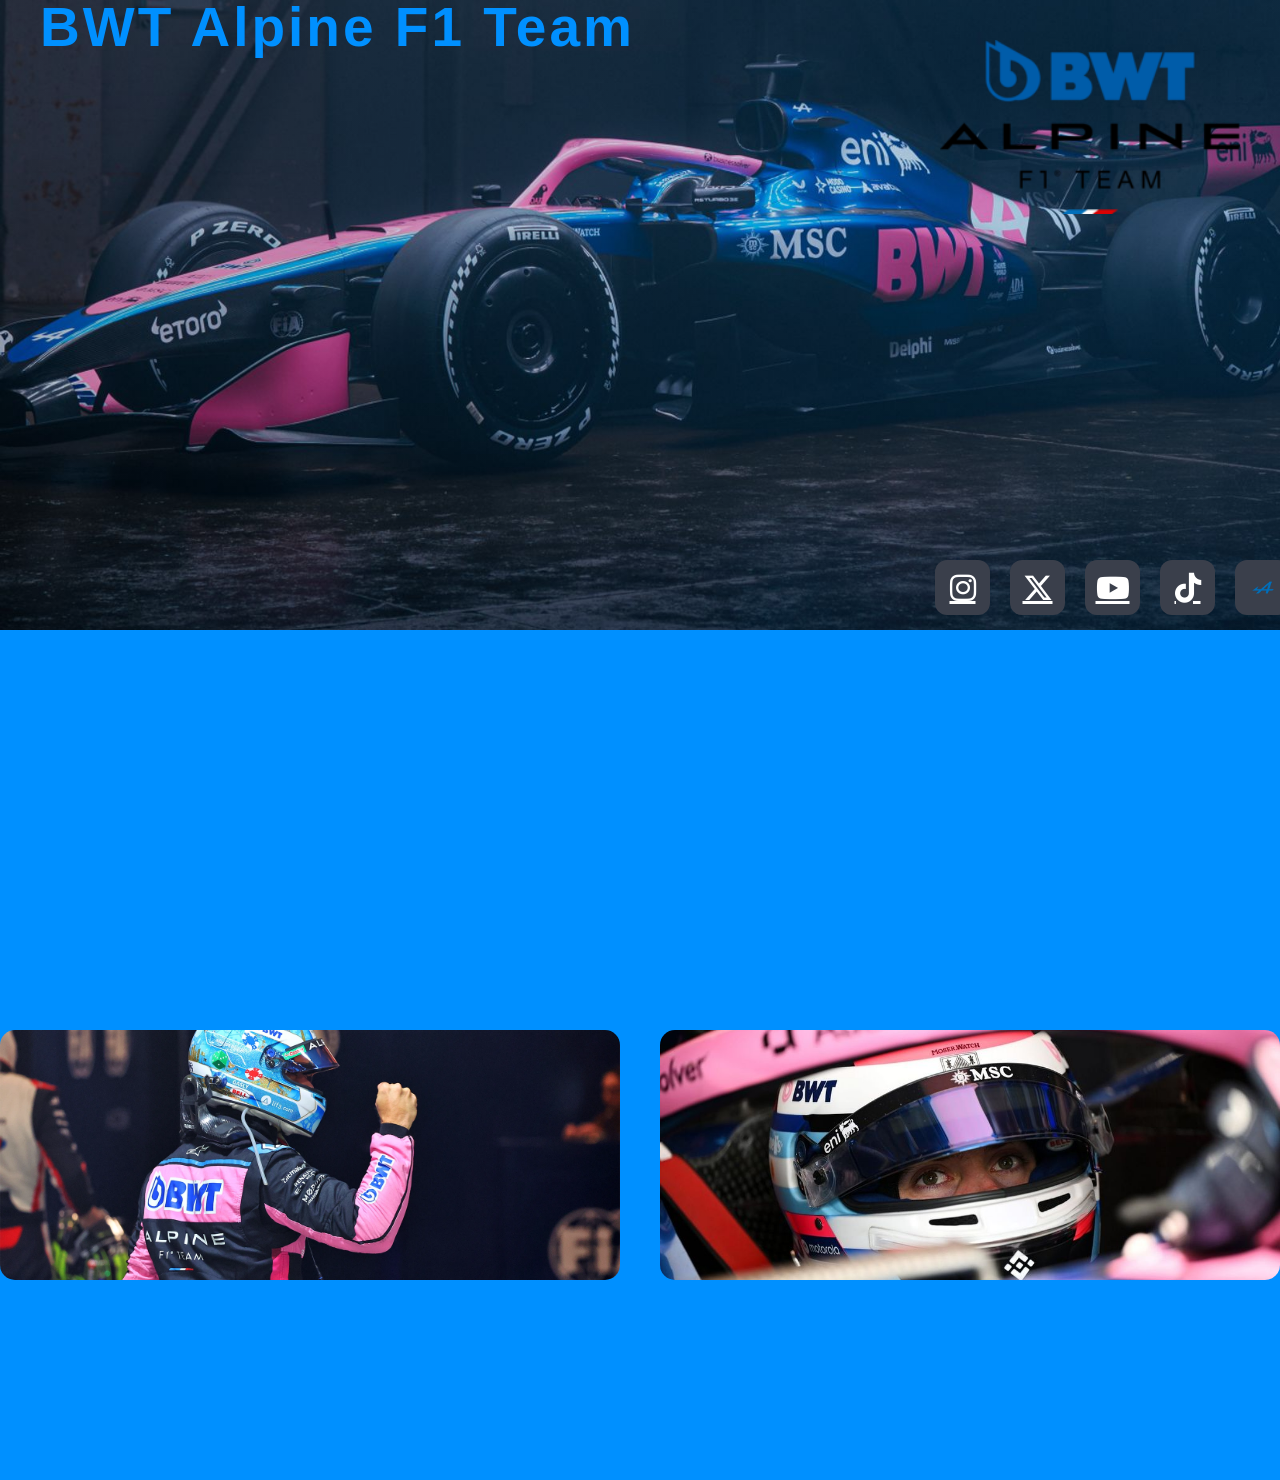
==== commit 29ef16ab: "Add files via upload" ====
--- a/alpine.html
+++ b/alpine.html
@@ -5,6 +5,12 @@
 
 <body bgcolor="#0090ff">
 <div class="banner-alpine" id="banner-alpine">
+
+ <a href="index.html" class="botao-home-alpine">
+    <img src="logos/F1-logo.png" class="botao-home-alpine" alt="logo-f1">
+</a>
+
+
 
     <img src="carros/a526.jpg" class="bg-alpine">
 
--- a/stylemain.css
+++ b/stylemain.css
@@ -156,7 +156,7 @@
 
 /* Logo */
 .logo {
-    width: 120px;
+    width: 100px;
     transition: 0.3s;
     cursor: pointer;
 }
@@ -692,10 +692,32 @@
   object-fit: contain;
 }
 
+.botao-home-f1 {
+    position: absolute;
+    top: 40px;   /* distância do topo */
+    left: 20px;  /* distância da esquerda */
+    width: 60px; /* tamanho do botão */
+    height: auto;
+    opacity: 0;  /* invisível por padrão */
+    transition: opacity 0.3s ease, transform 0.3s ease;
+    z-index: 3;  /* acima do banner e conteúdos */
+}
+
+/* Botão aparece quando passa o mouse no banner */
+.banner-regras:hover .botao-home-f1 {
+    opacity: 1;
+    transform: scale(1.1);
+}
+
+
 
 	
  
 /*mclaren*/
+
+
+
+
 /* ===== BANNER ===== */
 .banner-mclaren {
     position: relative;
@@ -769,6 +791,31 @@
     height: auto;
     transition: 0.3s ease;
 }
+/* Botão Home (logo da F1) */
+.botao-home-mclaren {
+    position: absolute;
+    top: 40px;   /* distância do topo */
+    left: 20px;  /* distância da esquerda */
+    width: 60px; /* tamanho do botão */
+    height: auto;
+    opacity: 0;  /* invisível por padrão */
+    transition: opacity 0.3s ease, transform 0.3s ease;
+    z-index: 3;  /* acima do banner e conteúdos */
+}
+
+/* Botão aparece quando passa o mouse no banner */
+.banner-mclaren:hover .botao-home-mclaren {
+    opacity: 1;
+    transform: scale(1.1);
+}
+
+
+
+
+
+
+
+
 
 /* TÍTULOS */
 .titulos-mclaren {
@@ -827,10 +874,6 @@
     filter: brightness(1.05);
 }
 
-body {
-    margin: 0;
-    font-family: Arial, sans-serif;
-}
 
 /* Seção principal */
 .info {
@@ -840,10 +883,7 @@
     justify-content: center;
 }
 
-body{
-  margin:0;
-  font-family: Arial, sans-serif;
-}
+
 
 .mclaren-stats{
   min-height:100vh;
@@ -1346,6 +1386,29 @@
     transition: 0.3s ease;
 	margin-top:-145px;
 }
+
+.botao-home-mercedes {
+    position: absolute;
+    top: 40px;   /* distância do topo */
+    left: 20px;  /* distância da esquerda */
+    width: 60px; /* tamanho do botão */
+    height: auto;
+    opacity: 0;  /* invisível por padrão */
+    transition: opacity 0.3s ease, transform 0.3s ease;
+    z-index: 3;  /* acima do banner e conteúdos */
+}
+
+/* Botão aparece quando passa o mouse no banner */
+.banner-mercedes:hover .botao-home-mercedes {
+    opacity: 1;
+    transform: scale(1.1);
+}
+
+
+
+
+
+
 
 /* TÍTULOS */
 .titulos-mercedes {
@@ -1581,6 +1644,31 @@
     transition: 0.3s ease;
 }
 
+
+.botao-home-redbull {
+    position: absolute;
+    top: 40px;   /* distância do topo */
+    left: 20px;  /* distância da esquerda */
+    width: 60px; /* tamanho do botão */
+    height: auto;
+    opacity: 0;  /* invisível por padrão */
+    transition: opacity 0.3s ease, transform 0.3s ease;
+    z-index: 3;  /* acima do banner e conteúdos */
+}
+
+/* Botão aparece quando passa o mouse no banner */
+.banner-redbull:hover .botao-home-redbull {
+    opacity: 1;
+    transform: scale(1.1);
+}
+
+
+
+
+
+
+
+
 /* TÍTULOS */
 .titulos-redbull {
     position: absolute;
@@ -1672,6 +1760,22 @@
   
 /*ferrari*/
 
+.botao-home-ferrari {
+    position: absolute;
+    top: 40px;   /* distância do topo */
+    left: 20px;  /* distância da esquerda */
+    width: 60px; /* tamanho do botão */
+    height: auto;
+    opacity: 0;  /* invisível por padrão */
+    transition: opacity 0.3s ease, transform 0.3s ease;
+    z-index: 3;  /* acima do banner e conteúdos */
+}
+
+/* Botão aparece quando passa o mouse no banner */
+.banner-ferrari:hover .botao-home-ferrari {
+    opacity: 1;
+    transform: scale(1.1);
+}
 
 /* Banner */
 .banner-ferrari {
@@ -1821,6 +1925,27 @@
 
 
  /*willians*/
+ 
+ .botao-home-williams {
+    position: absolute;
+    top: 40px;   /* distância do topo */
+    left: 20px;  /* distância da esquerda */
+    width: 60px; /* tamanho do botão */
+    height: auto;
+    opacity: 0;  /* invisível por padrão */
+    transition: opacity 0.3s ease, transform 0.3s ease;
+    z-index: 3;  /* acima do banner e conteúdos */
+}
+
+/* Botão aparece quando passa o mouse no banner */
+.banner-williams:hover .botao-home-williams {
+    opacity: 1;
+    transform: scale(1.1);
+}
+ 
+ 
+ 
+ 
 /* ===== BANNER ===== */
 .banner-williams {
     position: relative;
@@ -2002,6 +2127,28 @@
     transition: transform 0.6s ease;
 }
 
+
+.botao-home-rb {
+    position: absolute;
+    top: 40px;   /* distância do topo */
+    left: 20px;  /* distância da esquerda */
+    width: 60px; /* tamanho do botão */
+    height: auto;
+    opacity: 0;  /* invisível por padrão */
+    transition: opacity 0.3s ease, transform 0.3s ease;
+    z-index: 3;  /* acima do banner e conteúdos */
+}
+
+/* Botão aparece quando passa o mouse no banner */
+.banner-rb:hover .botao-home-rb {
+    opacity: 1;
+    transform: scale(1.1);
+}
+
+
+
+
+
 /* OVERLAY ESCURO AZULADO */
 .banner-rb::after {
     content: "";
@@ -2150,6 +2297,29 @@
 
 
  /*aston*/
+ 
+ 
+ .botao-home-aston {
+    position: absolute;
+    top: 40px;   /* distância do topo */
+    left: 20px;  /* distância da esquerda */
+    width: 60px; /* tamanho do botão */
+    height: auto;
+    opacity: 0;  /* invisível por padrão */
+    transition: opacity 0.3s ease, transform 0.3s ease;
+    z-index: 3;  /* acima do banner e conteúdos */
+}
+
+/* Botão aparece quando passa o mouse no banner */
+.banner-aston:hover .botao-home-aston {
+    opacity: 1;
+    transform: scale(1.1);
+}
+ 
+ 
+ 
+ 
+ 
 /* ===== BANNER ===== */
 .banner-aston {
     position: relative;
@@ -2325,6 +2495,27 @@
     transition: transform 0.6s ease;
 }
 
+.botao-home-haas {
+    position: absolute;
+    top: 40px;   /* distância do topo */
+    left: 20px;  /* distância da esquerda */
+    width: 60px; /* tamanho do botão */
+    height: auto;
+    opacity: 0;  /* invisível por padrão */
+    transition: opacity 0.3s ease, transform 0.3s ease;
+    z-index: 3;  /* acima do banner e conteúdos */
+}
+
+/* Botão aparece quando passa o mouse no banner */
+.banner-haas:hover .botao-home-haas {
+    opacity: 1;
+    transform: scale(1.1);
+}
+
+
+
+
+
 /* OVERLAY VERMELHO/ESCURO */
 .banner-haas::after {
     content: "";
@@ -2468,6 +2659,27 @@
     overflow: hidden;
 }
 
+.botao-home-audi {
+    position: absolute;
+    top: 40px;   /* distância do topo */
+    left: 20px;  /* distância da esquerda */
+    width: 60px; /* tamanho do botão */
+    height: auto;
+    opacity: 0;  /* invisível por padrão */
+    transition: opacity 0.3s ease, transform 0.3s ease;
+    z-index: 3;  /* acima do banner e conteúdos */
+}
+
+/* Botão aparece quando passa o mouse no banner */
+.banner-audi:hover .botao-home-audi {
+    opacity: 1;
+    transform: scale(1.1);
+}
+
+
+
+
+
 /* IMAGEM FUNDO */
 .bg-audi {
     position: absolute;
@@ -2621,6 +2833,25 @@
 
  /*alpine*/
 
+.botao-home-alpine {
+    position: absolute;
+    top: 40px;   /* distância do topo */
+    left: 20px;  /* distância da esquerda */
+    width: 60px; /* tamanho do botão */
+    height: auto;
+    opacity: 0;  /* invisível por padrão */
+    transition: opacity 0.3s ease, transform 0.3s ease;
+    z-index: 3;  /* acima do banner e conteúdos */
+}
+
+/* Botão aparece quando passa o mouse no banner */
+.banner-alpine:hover .botao-home-alpine {
+    opacity: 1;
+    transform: scale(1.1);
+}
+
+
+
 
 .banner-alpine {
     position: relative;
@@ -2763,6 +2994,27 @@
 
 
 /*cadillac*/
+
+.botao-home-cadillac {
+    position: absolute;
+    top: 40px;   /* distância do topo */
+    left: 20px;  /* distância da esquerda */
+    width: 60px; /* tamanho do botão */
+    height: auto;
+    opacity: 0;  /* invisível por padrão */
+    transition: opacity 0.3s ease, transform 0.3s ease;
+    z-index: 3;  /* acima do banner e conteúdos */
+}
+
+/* Botão aparece quando passa o mouse no banner */
+.banner-cadillac:hover .botao-home-cadillac {
+    opacity: 1;
+    transform: scale(1.1);
+}
+
+
+
+
 .banner-cadillac {
     position: relative;
     width: 100%;
